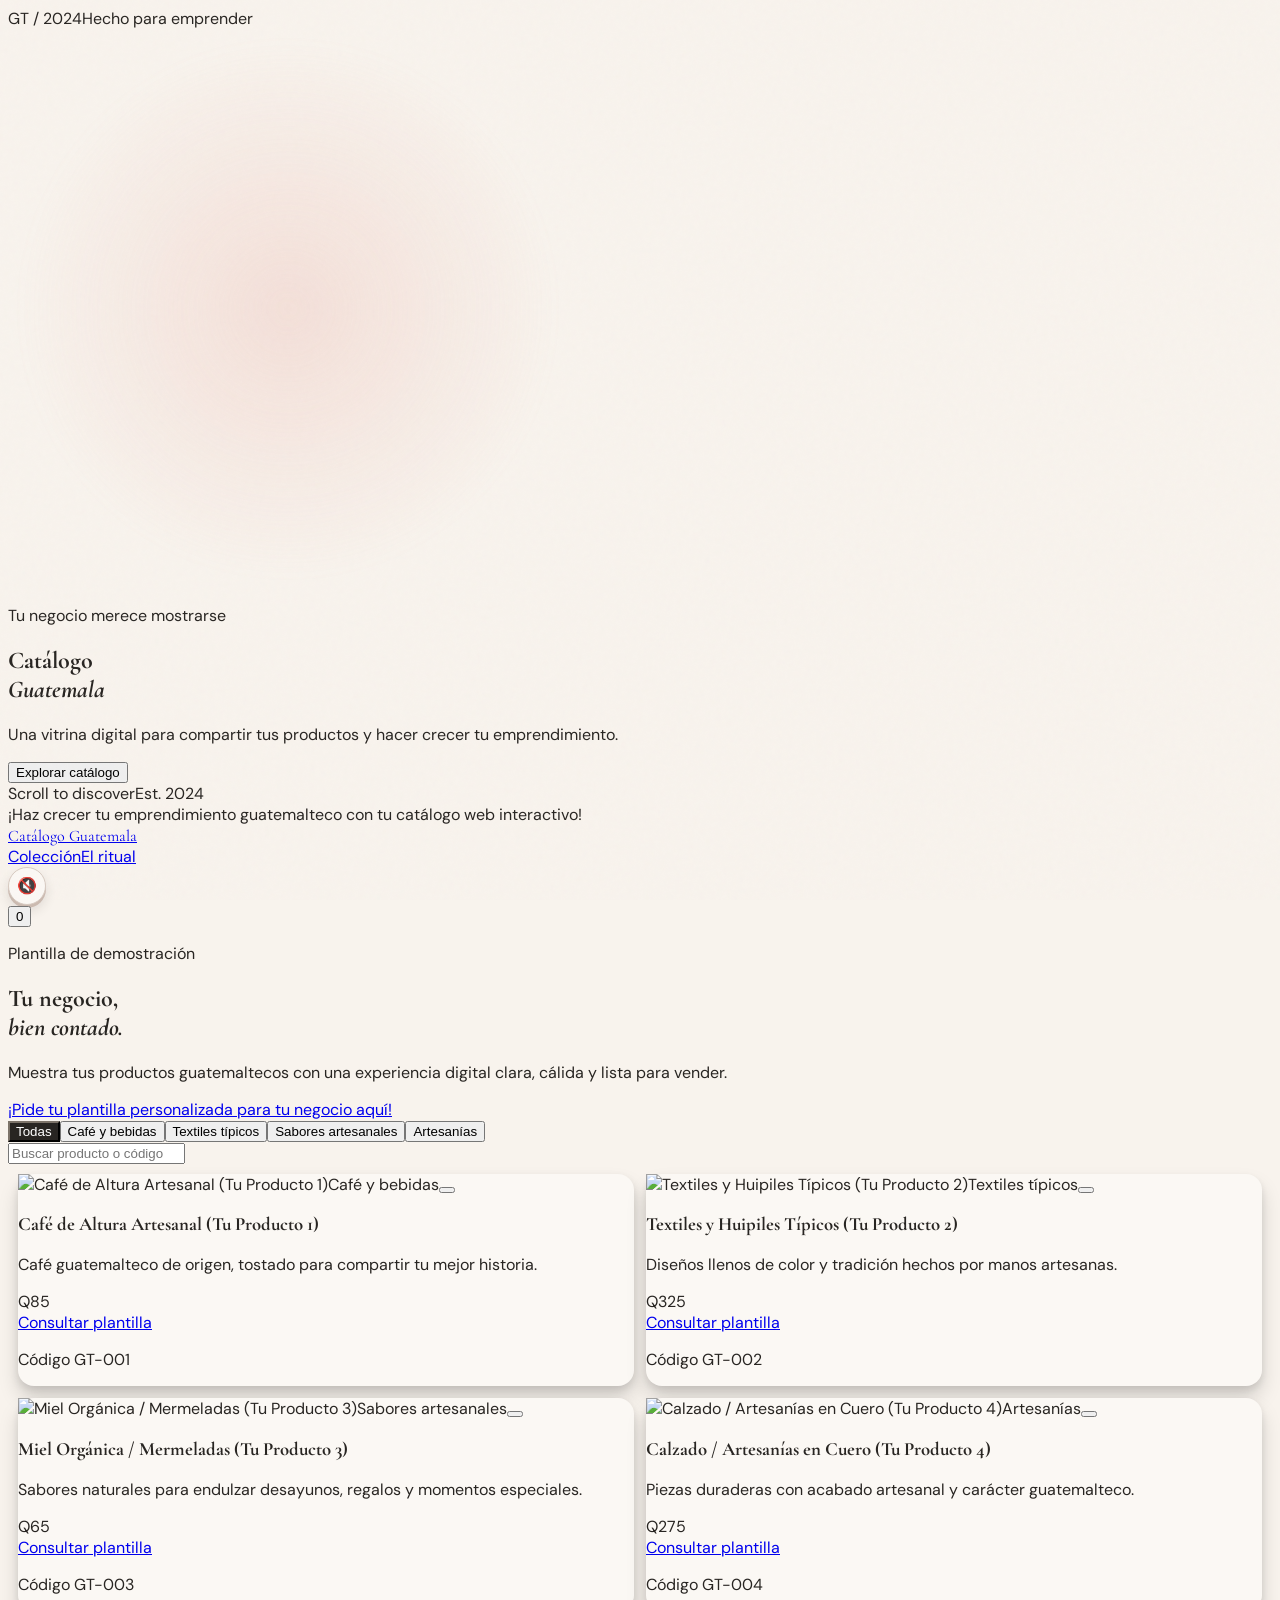
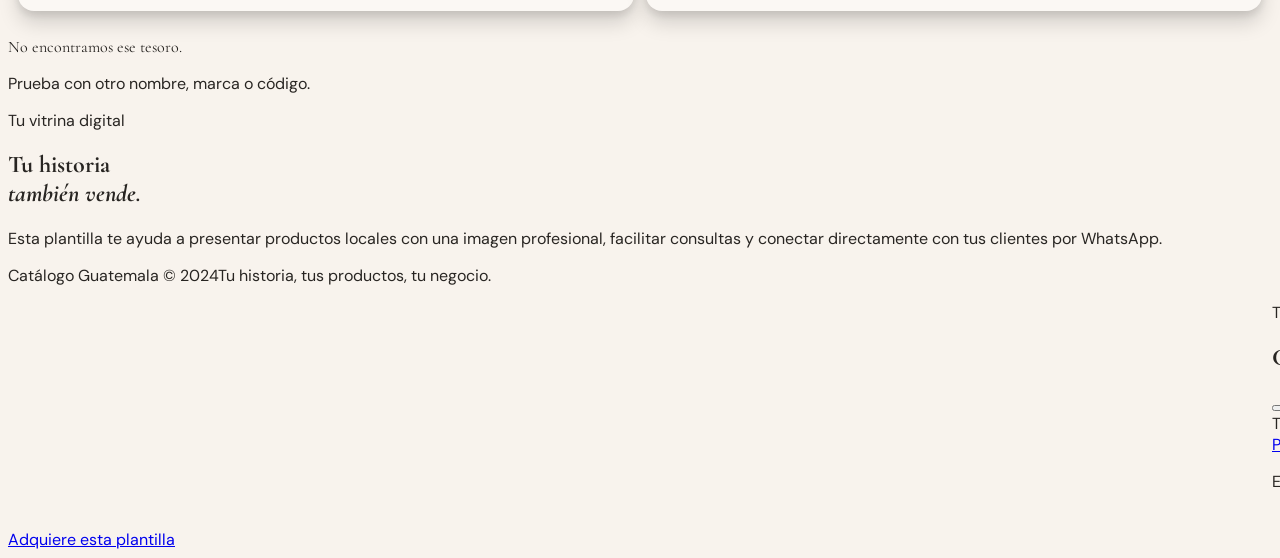
==== index.html/index.html @ 3515879c "musica" ====
<!doctype html>
<html lang="es">
<head>
  <meta charset="UTF-8">
  <meta name="viewport" content="width=device-width, initial-scale=1.0">
  <meta name="description" content="Plantilla de catálogo web interactivo para pequeños negocios guatemaltecos.">
  <title>Catálogo Guatemala | Plantilla para tu negocio</title>
  <script src="https://cdn.tailwindcss.com"></script>
  <script>
    tailwind.config = {
      theme: {
        extend: {
          colors: { ink: '#282522', blush: '#e8a69c', shell: '#f8f3ed', wine: '#723c48', gold: '#b08b55' },
          fontFamily: { display: ['Cormorant Garamond', 'serif'], sans: ['DM Sans', 'sans-serif'] }
        }
      }
    };
  </script>
  <link rel="preconnect" href="https://fonts.googleapis.com">
  <link rel="preconnect" href="https://fonts.gstatic.com" crossorigin>
  <link href="https://fonts.googleapis.com/css2?family=Cormorant+Garamond:wght@500;600;700&family=DM+Sans:wght@400;500;600;700&display=swap" rel="stylesheet">
  <link rel="stylesheet" href="style.css">
  <script src="https://unpkg.com/lucide@latest"></script>
  <style>
    :root { color-scheme: light; }
    html { scroll-behavior: smooth; }
    body { background: #f8f3ed; color: #282522; font-family: 'DM Sans', sans-serif; }
    .display { font-family: 'Cormorant Garamond', serif; }
    .grain { position: relative; }
    .grain::after { content: ''; position: fixed; inset: 0; opacity: .045; pointer-events: none; z-index: 50; background-image: url("data:image/svg+xml,%3Csvg viewBox='0 0 180 180' xmlns='http://www.w3.org/2000/svg'%3E%3Cfilter id='n'%3E%3CfeTurbulence type='fractalNoise' baseFrequency='.9' numOctaves='4' stitchTiles='stitch'/%3E%3C/filter%3E%3Crect width='100%25' height='100%25' filter='url(%23n)' opacity='.5'/%3E%3C/svg%3E"); }
    #intro { transition: opacity .8s ease, visibility .8s ease; }
    #intro.is-hidden { opacity: 0; visibility: hidden; pointer-events: none; }
    #scene { position: absolute; inset: 0; }
    .intro-glow { width: min(52vw, 560px); aspect-ratio: 1; border-radius: 50%; background: radial-gradient(circle, rgba(232,166,156,.25), rgba(232,166,156,0) 68%); filter: blur(8px); }
    #productGrid { display: grid; grid-template-columns: repeat(2, minmax(0, 1fr)); gap: 12px; padding: 10px; perspective: 1000px; }
    .product-card { width: 100%; min-width: 0; border-radius: 16px; background: #fbf8f4; box-shadow: 0 12px 20px rgba(0,0,0,0.15), 0 4px 8px rgba(0,0,0,0.1); transform-style: preserve-3d; transition: transform 0.3s ease, box-shadow 0.3s ease; }
    .product-card:hover { transform: translateY(-8px) rotateX(4deg) rotateY(-2deg) scale(1.02); box-shadow: 0 18px 30px rgba(72, 49, 38, .18), 0 6px 12px rgba(0,0,0,.12); }
    .product-image { max-height: 250px; }
    .product-image { transition: transform .5s ease; }
    .product-card:hover .product-image { transform: scale(1.045); }
    .drawer { transform: translateX(100%); transition: transform .42s cubic-bezier(.22,1,.36,1); }
    .drawer.is-open { transform: translateX(0); }
    .overlay { opacity: 0; visibility: hidden; transition: opacity .35s ease, visibility .35s ease; }
    .overlay.is-open { opacity: 1; visibility: visible; }
    .toast { transform: translate(-50%, 24px); opacity: 0; pointer-events: none; transition: opacity .25s ease, transform .25s ease; }
    .toast.show { transform: translate(-50%, 0); opacity: 1; }
    .filter-button.active { background: #282522; color: #fff; border-color: #282522; }
    .no-scroll { overflow: hidden; }
    @media (max-width: 640px) { .intro-glow { width: 110vw; } }
  </style>
</head>
<body class="grain">
  <section id="intro" class="fixed inset-0 z-[60] overflow-hidden bg-[#211b1a] text-[#f8f3ed]">
    <canvas id="scene" aria-hidden="true"></canvas>
    <div class="absolute inset-0 bg-[radial-gradient(circle_at_50%_45%,rgba(114,60,72,.24),transparent_42%)]"></div>
    <div class="relative z-10 flex min-h-screen flex-col items-center justify-between px-6 py-10 text-center">
      <div class="flex w-full items-center justify-between text-[10px] uppercase tracking-[.34em] text-[#d6b9a9]">
        <span>GT / 2024</span><span>Hecho para emprender</span>
      </div>
      <div class="flex flex-col items-center">
        <div class="intro-glow absolute top-[19%] -z-10"></div>
        <p class="mb-4 text-[10px] uppercase tracking-[.42em] text-[#d6b9a9]">Tu negocio merece mostrarse</p>
        <h1 class="display text-7xl font-semibold leading-[.78] tracking-[-.04em] sm:text-9xl">Catálogo<br><em class="font-normal text-[#e8a69c]">Guatemala</em></h1>
        <p class="mt-8 max-w-xs text-sm leading-6 text-[#cdbeb6]">Una vitrina digital para compartir tus productos y hacer crecer tu emprendimiento.</p>
        <button id="exploreButton" class="mt-9 inline-flex items-center gap-3 border border-[#f8f3ed] px-6 py-3 text-[11px] font-semibold uppercase tracking-[.2em] transition hover:bg-[#f8f3ed] hover:text-[#282522]">
          Explorar catálogo <i data-lucide="arrow-down-right" class="h-4 w-4"></i>
        </button>
      </div>
      <div class="flex w-full items-center justify-between text-[10px] uppercase tracking-[.25em] text-[#9f8b84]"><span>Scroll to discover</span><span>Est. 2024</span></div>
    </div>
  </section>

  <div class="bg-[#723c48] px-5 py-3 text-center text-sm font-semibold text-white sm:text-base">¡Haz crecer tu emprendimiento guatemalteco con tu catálogo web interactivo!</div>
  <header class="sticky top-0 z-40 border-b border-[#ded3ca] bg-[#f8f3ed]/95 backdrop-blur-md">
    <div class="mx-auto flex h-[72px] max-w-7xl items-center justify-between px-5 sm:px-8">
      <a href="#catalogo" class="display text-3xl font-semibold leading-none">Catálogo <span class="font-normal text-wine">Guatemala</span></a>
      <nav class="hidden items-center gap-8 text-[11px] uppercase tracking-[.18em] text-[#6b615b] md:flex"><a href="#catalogo" class="transition hover:text-wine">Colección</a><a href="#ritual" class="transition hover:text-wine">El ritual</a></nav>
      <div class="flex items-center gap-2">
        <button id="musicToggle" class="music-toggle" type="button" aria-label="Reproducir música de fondo" aria-pressed="false"><span class="music-toggle__icon" aria-hidden="true">🔇</span></button>
        <button id="cartButton" class="relative flex h-11 w-11 items-center justify-center rounded-full border border-[#d8cbc2] transition hover:border-wine hover:text-wine" aria-label="Abrir carrito">
          <i data-lucide="shopping-bag" class="h-[18px] w-[18px]"></i><span id="cartCount" class="absolute -right-1 -top-1 flex h-5 min-w-5 items-center justify-center rounded-full bg-wine px-1 text-[10px] font-bold text-white">0</span>
        </button>
      </div>
    </div>
  </header>

  <main>
    <section class="mx-auto grid max-w-7xl items-end gap-8 px-5 pb-14 pt-16 sm:px-8 md:grid-cols-[1fr_auto] md:pt-24">
      <div><p class="mb-5 text-[10px] font-semibold uppercase tracking-[.32em] text-wine">Plantilla de demostración</p><h2 class="display max-w-2xl text-6xl font-semibold leading-[.85] tracking-[-.04em] sm:text-8xl">Tu negocio,<br><em class="font-normal text-[#b08b55]">bien contado.</em></h2></div>
      <div class="max-w-xs md:pb-1"><p class="text-sm leading-6 text-[#756962]">Muestra tus productos guatemaltecos con una experiencia digital clara, cálida y lista para vender.</p><a href="https://wa.me/?text=¡Hola!%20Quiero%20pedir%20la%20plantilla%20personalizada%20para%20mi%20negocio%20en%20Guatemala." target="_blank" rel="noopener" class="mt-5 inline-flex items-center gap-2 rounded-full bg-[#3a8c67] px-5 py-3 text-center text-[11px] font-bold uppercase tracking-[.1em] text-white transition hover:bg-[#2f7455]">¡Pide tu plantilla personalizada para tu negocio aquí! <i data-lucide="arrow-up-right" class="h-4 w-4 shrink-0"></i></a></div>
    </section>

    <section id="catalogo" class="mx-auto max-w-7xl px-5 pb-24 sm:px-8">
      <div class="mb-8 flex flex-col gap-5 border-y border-[#ded3ca] py-5 lg:flex-row lg:items-center lg:justify-between">
        <div class="flex gap-2 overflow-x-auto pb-1" id="brandFilters"><button class="filter-button active whitespace-nowrap rounded-full border border-[#d8cbc2] px-4 py-2 text-[11px] font-semibold uppercase tracking-[.12em] transition" data-brand="Todas">Todas</button><button class="filter-button whitespace-nowrap rounded-full border border-[#d8cbc2] px-4 py-2 text-[11px] font-semibold uppercase tracking-[.12em] transition hover:border-wine" data-brand="Café y bebidas">Café y bebidas</button><button class="filter-button whitespace-nowrap rounded-full border border-[#d8cbc2] px-4 py-2 text-[11px] font-semibold uppercase tracking-[.12em] transition hover:border-wine" data-brand="Textiles típicos">Textiles típicos</button><button class="filter-button whitespace-nowrap rounded-full border border-[#d8cbc2] px-4 py-2 text-[11px] font-semibold uppercase tracking-[.12em] transition hover:border-wine" data-brand="Sabores artesanales">Sabores artesanales</button><button class="filter-button whitespace-nowrap rounded-full border border-[#d8cbc2] px-4 py-2 text-[11px] font-semibold uppercase tracking-[.12em] transition hover:border-wine" data-brand="Artesanías">Artesanías</button></div>
        <label class="relative block min-w-0 lg:w-64"><i data-lucide="search" class="absolute left-0 top-1/2 h-4 w-4 -translate-y-1/2 text-[#8e8179]"></i><input id="searchInput" type="search" placeholder="Buscar producto o código" class="w-full border-b border-[#bfb1a7] bg-transparent py-2 pl-7 pr-1 text-sm outline-none placeholder:text-[#9d9189] focus:border-wine"></label>
      </div>
      <div id="productGrid"></div>
      <div id="emptyState" class="hidden py-20 text-center"><i data-lucide="search-x" class="mx-auto mb-4 h-8 w-8 text-[#aa9c93]"></i><p class="display text-3xl">No encontramos ese tesoro.</p><p class="mt-2 text-sm text-[#756962]">Prueba con otro nombre, marca o código.</p></div>
    </section>

    <section id="ritual" class="border-y border-[#ded3ca] bg-[#eee2d8]">
      <div class="mx-auto grid max-w-7xl gap-10 px-5 py-16 sm:px-8 md:grid-cols-[.8fr_1.2fr] md:items-center md:py-24"><div><p class="mb-4 text-[10px] font-semibold uppercase tracking-[.32em] text-wine">Tu vitrina digital</p><h2 class="display text-5xl font-semibold leading-[.88] sm:text-7xl">Tu historia<br><em class="font-normal">también vende.</em></h2></div><p class="max-w-lg text-sm leading-7 text-[#655952]">Esta plantilla te ayuda a presentar productos locales con una imagen profesional, facilitar consultas y conectar directamente con tus clientes por WhatsApp.</p></div>
    </section>
  </main>

  <footer class="mx-auto flex max-w-7xl flex-col gap-4 px-5 py-8 text-[10px] uppercase tracking-[.2em] text-[#8e8179] sm:flex-row sm:items-center sm:justify-between sm:px-8"><span>Catálogo Guatemala © 2024</span><span>Tu historia, tus productos, tu negocio.</span></footer>

  <div id="overlay" class="overlay fixed inset-0 z-40 bg-[#282522]/35"></div>
  <aside id="cartDrawer" class="drawer fixed right-0 top-0 z-50 flex h-full w-full max-w-md flex-col bg-[#fbf8f4] shadow-2xl" aria-label="Carrito de compras">
    <div class="flex items-center justify-between border-b border-[#ded3ca] px-6 py-5"><div><p class="text-[10px] uppercase tracking-[.22em] text-wine">Tu selección</p><h2 class="display text-4xl font-semibold">Carrito</h2></div><button id="closeCart" class="flex h-10 w-10 items-center justify-center rounded-full border border-[#d8cbc2] transition hover:border-wine hover:text-wine" aria-label="Cerrar carrito"><i data-lucide="x" class="h-5 w-5"></i></button></div>
    <div id="cartItems" class="flex-1 overflow-y-auto px-6 py-4"></div>
    <div class="border-t border-[#ded3ca] px-6 py-5"><div class="mb-4 flex items-center justify-between text-sm"><span class="text-[#756962]">Total estimado</span><strong id="cartTotal" class="text-lg">$0.00</strong></div><a id="whatsappButton" href="#" target="_blank" rel="noopener" class="flex w-full items-center justify-center gap-2 bg-[#3a8c67] px-5 py-3.5 text-[11px] font-bold uppercase tracking-[.16em] text-white transition hover:bg-[#2f7455]"><i data-lucide="message-circle" class="h-4 w-4"></i> Pedir por WhatsApp</a><p class="mt-3 text-center text-[10px] leading-4 text-[#9a8e86]">El pedido se confirmará directamente contigo por WhatsApp.</p></div>
  </aside>
  <div id="toast" class="toast fixed bottom-7 left-1/2 z-[70] flex items-center gap-2 bg-[#282522] px-5 py-3 text-xs text-white shadow-xl"><i data-lucide="check" class="h-4 w-4 text-[#e8a69c]"></i><span>Producto añadido a tu selección</span></div>
  <audio id="backgroundMusic" src="musica.mp3" loop autoplay preload="auto">
    Tu navegador no admite audio HTML5.
  </audio>
  <a href="https://wa.me/?text=¡Hola!%20Vi%20la%20plantilla%20del%20catálogo%20y%20me%20interesa%20adaptar%20una%20similar%20para%20mi%20negocio%20en%20Guatemala." target="_blank" rel="noopener" class="fixed bottom-5 right-5 z-30 inline-flex items-center gap-2 rounded-full bg-[#3a8c67] px-4 py-3 text-xs font-bold text-white shadow-xl transition hover:bg-[#2f7455]" aria-label="Adquiere esta plantilla por WhatsApp"><i data-lucide="message-circle" class="h-4 w-4"></i> Adquiere esta plantilla</a>

  <script src="https://cdnjs.cloudflare.com/ajax/libs/three.js/r128/three.min.js"></script>
  <script>
    const products = [
      { id: 'GT-001', name: 'Café de Altura Artesanal (Tu Producto 1)', brand: 'Café y bebidas', price: 85, description: 'Café guatemalteco de origen, tostado para compartir tu mejor historia.', image: 'https://images.unsplash.com/photo-1495474472287-4d71bcdd2085?auto=format&fit=crop&w=700&q=85' },
      { id: 'GT-002', name: 'Textiles y Huipiles Típicos (Tu Producto 2)', brand: 'Textiles típicos', price: 325, description: 'Diseños llenos de color y tradición hechos por manos artesanas.', image: 'https://images.unsplash.com/photo-1590736969955-71cc94901144?auto=format&fit=crop&w=700&q=85' },
      { id: 'GT-003', name: 'Miel Orgánica / Mermeladas (Tu Producto 3)', brand: 'Sabores artesanales', price: 65, description: 'Sabores naturales para endulzar desayunos, regalos y momentos especiales.', image: 'https://images.unsplash.com/photo-1587049352846-4a222e784d38?auto=format&fit=crop&w=700&q=85' },
      { id: 'GT-004', name: 'Calzado / Artesanías en Cuero (Tu Producto 4)', brand: 'Artesanías', price: 275, description: 'Piezas duraderas con acabado artesanal y carácter guatemalteco.', image: 'https://images.unsplash.com/photo-1542291026-7eec264c27ff?auto=format&fit=crop&w=700&q=85' }
    ];
    const whatsappMessage = '¡Hola! Vi la plantilla del catálogo y me interesa adaptar una similar para mi negocio en Guatemala.';
    const whatsappUrl = `https://wa.me/?text=${encodeURIComponent(whatsappMessage)}`;
    let selectedBrand = 'Todas';
    let cart = JSON.parse(localStorage.getItem('atelier-belle-cart') || '{}');
    const money = value => `$${value.toFixed(2)}`;
    const productById = id => products.find(product => product.id === id);

    function renderProducts() {
      const term = document.querySelector('#searchInput').value.trim().toLowerCase();
      const visible = products.filter(product => (selectedBrand === 'Todas' || product.brand === selectedBrand) && (!term || `${product.name} ${product.brand} ${product.id}`.toLowerCase().includes(term)));
      document.querySelector('#productGrid').innerHTML = visible.map(product => `<article class="product-card group overflow-hidden p-3"><div class="relative mb-4 aspect-[.86] overflow-hidden rounded-xl bg-[#e9ded4]"><img class="product-image h-full w-full object-cover" src="${product.image}" alt="${product.name}" loading="lazy"><span class="absolute left-3 top-3 bg-[#fbf8f4]/90 px-2.5 py-1 text-[9px] font-bold uppercase tracking-[.14em] text-wine">${product.brand}</span><button class="add-button absolute bottom-3 right-3 flex h-10 w-10 items-center justify-center rounded-full bg-[#fbf8f4] text-ink shadow-md transition hover:bg-wine hover:text-white" data-id="${product.id}" aria-label="Añadir ${product.name} al carrito"><i data-lucide="plus" class="h-5 w-5"></i></button></div><div class="flex items-start justify-between gap-3"><div><h3 class="display text-xl font-semibold leading-none sm:text-2xl">${product.name}</h3><p class="mt-2 text-xs leading-5 text-[#81756d]">${product.description}</p></div><span class="shrink-0 text-sm font-semibold">Q${product.price}</span></div><a class="product-whatsapp mt-4 inline-flex w-full items-center justify-center gap-2 rounded-full bg-[#3a8c67] px-3 py-2 text-center text-[10px] font-bold uppercase tracking-[.08em] text-white transition hover:bg-[#2f7455]" href="${whatsappUrl}" target="_blank" rel="noopener">Consultar plantilla <i data-lucide="message-circle" class="h-4 w-4"></i></a><p class="mt-3 text-[9px] font-semibold uppercase tracking-[.18em] text-[#aa9c93]">Código ${product.id}</p></article>`).join('');
      document.querySelector('#emptyState').classList.toggle('hidden', visible.length > 0);
      lucide.createIcons();
      document.querySelectorAll('.add-button').forEach(button => button.addEventListener('click', () => addToCart(button.dataset.id)));
    }
    function saveCart() { localStorage.setItem('atelier-belle-cart', JSON.stringify(cart)); }
    function addToCart(id) { cart[id] = (cart[id] || 0) + 1; saveCart(); renderCart(); showToast(); }
    function changeQuantity(id, amount) { cart[id] = (cart[id] || 0) + amount; if (cart[id] <= 0) delete cart[id]; saveCart(); renderCart(); }
    function renderCart() {
      const entries = Object.entries(cart).map(([id, quantity]) => ({ product: productById(id), quantity })).filter(item => item.product);
      const itemCount = entries.reduce((sum, item) => sum + item.quantity, 0);
      const total = entries.reduce((sum, item) => sum + item.product.price * item.quantity, 0);
      document.querySelector('#cartCount').textContent = itemCount;
      document.querySelector('#cartTotal').textContent = money(total);
      document.querySelector('#cartItems').innerHTML = entries.length ? entries.map(({ product, quantity }) => `<div class="flex gap-4 border-b border-[#e6ddd6] py-5"><img src="${product.image}" alt="" class="h-20 w-16 object-cover"><div class="min-w-0 flex-1"><div class="flex justify-between gap-3"><div><p class="text-[9px] font-bold uppercase tracking-[.14em] text-wine">${product.brand}</p><h3 class="display mt-1 truncate text-xl font-semibold">${product.name}</h3><p class="mt-1 text-[10px] uppercase tracking-[.12em] text-[#a0948b]">${product.id}</p></div><strong class="text-sm">${money(product.price * quantity)}</strong></div><div class="mt-3 flex items-center justify-between"><div class="flex items-center border border-[#d8cbc2]"><button class="quantity-button flex h-7 w-7 items-center justify-center" data-id="${product.id}" data-change="-1" aria-label="Reducir cantidad"><i data-lucide="minus" class="h-3 w-3"></i></button><span class="w-7 text-center text-xs">${quantity}</span><button class="quantity-button flex h-7 w-7 items-center justify-center" data-id="${product.id}" data-change="1" aria-label="Aumentar cantidad"><i data-lucide="plus" class="h-3 w-3"></i></button></div><button class="remove-button text-[10px] uppercase tracking-[.12em] text-[#9a8e86] underline underline-offset-4" data-id="${product.id}">Eliminar</button></div></div></div>`).join('') : '<div class="flex h-full flex-col items-center justify-center text-center"><i data-lucide="shopping-bag" class="mb-4 h-8 w-8 text-[#b9aaa1]"></i><p class="display text-3xl">Tu selección está vacía</p><p class="mt-2 max-w-xs text-sm leading-6 text-[#8e8179]">Añade un producto para consultar la plantilla.</p></div>';
      const message = entries.length ? `${whatsappMessage}%0A%0A${entries.map(({ product, quantity }) => `• ${product.id} | ${product.name} x${quantity}`).join('%0A')}` : encodeURIComponent(whatsappMessage);
      document.querySelector('#whatsappButton').href = `https://wa.me/?text=${message}`;
      lucide.createIcons();
      document.querySelectorAll('.quantity-button').forEach(button => button.addEventListener('click', () => changeQuantity(button.dataset.id, Number(button.dataset.change))));
      document.querySelectorAll('.remove-button').forEach(button => button.addEventListener('click', () => changeQuantity(button.dataset.id, -cart[button.dataset.id])));
    }
    function toggleCart(open) { document.querySelector('#cartDrawer').classList.toggle('is-open', open); document.querySelector('#overlay').classList.toggle('is-open', open); document.body.classList.toggle('no-scroll', open); }
    let toastTimer;
    function showToast() { const toast = document.querySelector('#toast'); toast.classList.add('show'); clearTimeout(toastTimer); toastTimer = setTimeout(() => toast.classList.remove('show'), 2200); }
    document.querySelector('#searchInput').addEventListener('input', renderProducts);
    document.querySelectorAll('.filter-button').forEach(button => button.addEventListener('click', () => { selectedBrand = button.dataset.brand; document.querySelectorAll('.filter-button').forEach(item => item.classList.toggle('active', item === button)); renderProducts(); }));
    document.querySelector('#cartButton').addEventListener('click', () => toggleCart(true));
    document.querySelector('#closeCart').addEventListener('click', () => toggleCart(false));
    document.querySelector('#overlay').addEventListener('click', () => toggleCart(false));

    function setupScene() {
      if (!window.THREE) return;
      const canvas = document.querySelector('#scene'); const scene = new THREE.Scene(); const camera = new THREE.PerspectiveCamera(45, innerWidth / innerHeight, .1, 100); camera.position.z = 5;
      const renderer = new THREE.WebGLRenderer({ canvas, alpha: true, antialias: true }); renderer.setPixelRatio(Math.min(devicePixelRatio, 2)); renderer.setSize(innerWidth, innerHeight); renderer.setClearColor(0x000000, 0);
      const group = new THREE.Group(); scene.add(group);
      const sphere = new THREE.Mesh(new THREE.IcosahedronGeometry(1.35, 4), new THREE.MeshPhysicalMaterial({ color: 0xb26e6d, roughness: .18, metalness: .35, clearcoat: 1, clearcoatRoughness: .15, transparent: true, opacity: .88 })); group.add(sphere);
      const ring = new THREE.Mesh(new THREE.TorusGeometry(1.7, .012, 12, 120), new THREE.MeshBasicMaterial({ color: 0xe8c1a7, transparent: true, opacity: .5 })); ring.rotation.x = 1.1; group.add(ring);
      const particles = new THREE.BufferGeometry(); const positions = []; for (let i = 0; i < 380; i++) { const radius = 2.2 + Math.random() * 2.4; const theta = Math.random() * Math.PI * 2; const phi = Math.acos(2 * Math.random() - 1); positions.push(radius * Math.sin(phi) * Math.cos(theta), radius * Math.sin(phi) * Math.sin(theta), radius * Math.cos(phi)); } particles.setAttribute('position', new THREE.Float32BufferAttribute(positions, 3)); group.add(new THREE.Points(particles, new THREE.PointsMaterial({ color: 0xe7b9a4, size: .018, transparent: true, opacity: .8 })));
      const pointer = { x: 0, y: 0 }; addEventListener('pointermove', event => { pointer.x = (event.clientX / innerWidth - .5) * 2; pointer.y = (event.clientY / innerHeight - .5) * 2; });
      function animate() { requestAnimationFrame(animate); group.rotation.y += .0025; group.rotation.x += .0008; group.rotation.y += (pointer.x * .06 - group.rotation.y) * .003; group.position.x += (pointer.x * .15 - group.position.x) * .02; group.position.y += (-pointer.y * .15 - group.position.y) * .02; renderer.render(scene, camera); } animate();
      addEventListener('resize', () => { camera.aspect = innerWidth / innerHeight; camera.updateProjectionMatrix(); renderer.setSize(innerWidth, innerHeight); });
    }
    function closeIntro() { document.querySelector('#intro').classList.add('is-hidden'); document.body.classList.remove('no-scroll'); setTimeout(() => document.querySelector('#intro').remove(), 900); }
    document.querySelector('#exploreButton').addEventListener('click', closeIntro);
    setTimeout(closeIntro, 6500);
    document.body.classList.add('no-scroll'); setupScene(); renderProducts(); renderCart(); lucide.createIcons();
  </script>
  <script src="script.js"></script>
</body>
</html>
---- index.html/style.css ----
.music-toggle {
  display: grid;
  width: 38px;
  height: 38px;
  flex: 0 0 38px;
  place-items: center;
  padding: 0;
  border: 1px solid #d8cbc2;
  border-radius: 999px;
  background: #fbf8f4;
  color: #282522;
  box-shadow: 0 3px 0 #cbbab0, 0 6px 12px rgba(40, 37, 34, .12);
  font-size: 1rem;
  line-height: 1;
  transition: transform .2s ease, color .2s ease, border-color .2s ease, box-shadow .2s ease;
}

.music-toggle:hover,
.music-toggle:focus-visible {
  border-color: #723c48;
  color: #723c48;
  box-shadow: 0 4px 0 #a8787b, 0 9px 16px rgba(40, 37, 34, .16);
  transform: translateY(-2px) rotateX(8deg);
}

.music-toggle:focus-visible {
  outline: 2px solid #e8a69c;
  outline-offset: 3px;
}

.music-toggle__icon {
  display: block;
}

.music-toggle.is-playing .music-toggle__icon {
  animation: music-pulse 1.4s ease-in-out infinite;
}

@keyframes music-pulse {
  0%, 100% { transform: scale(1); }
  50% { transform: scale(1.12); }
}
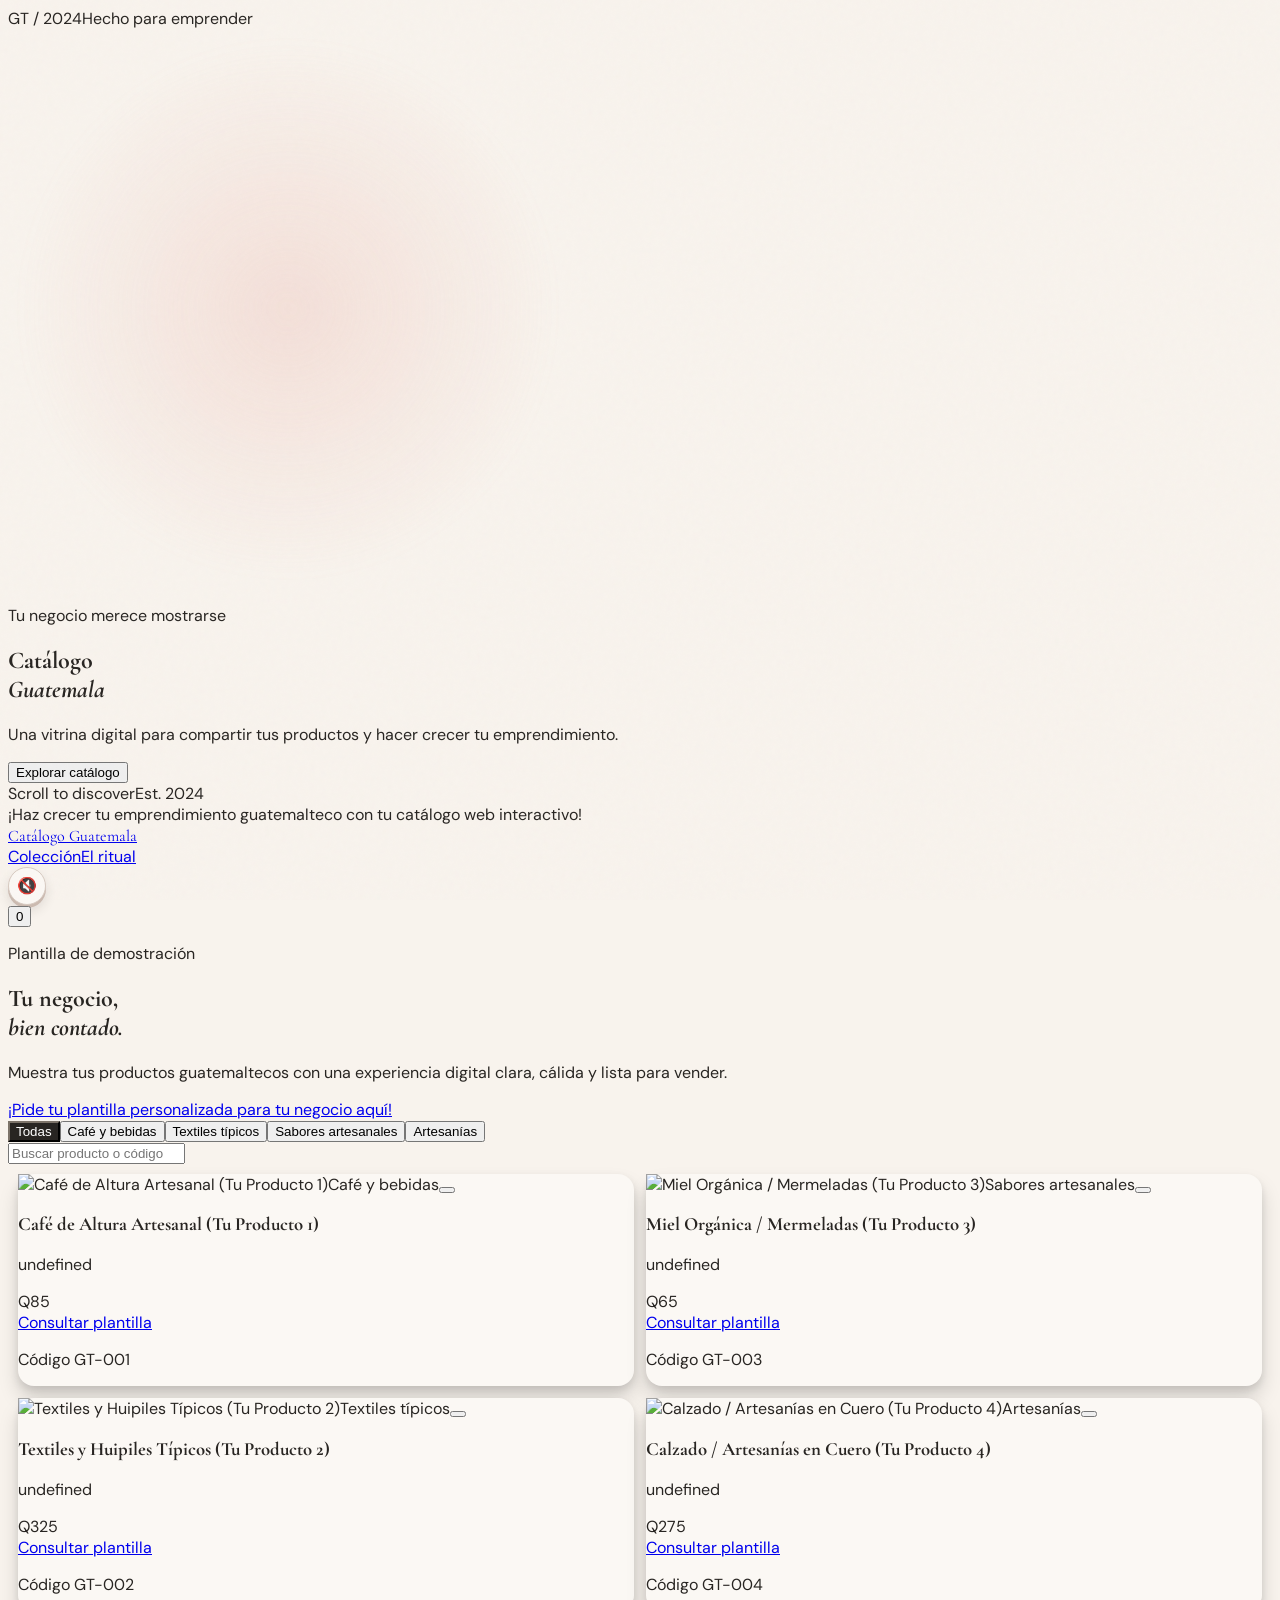
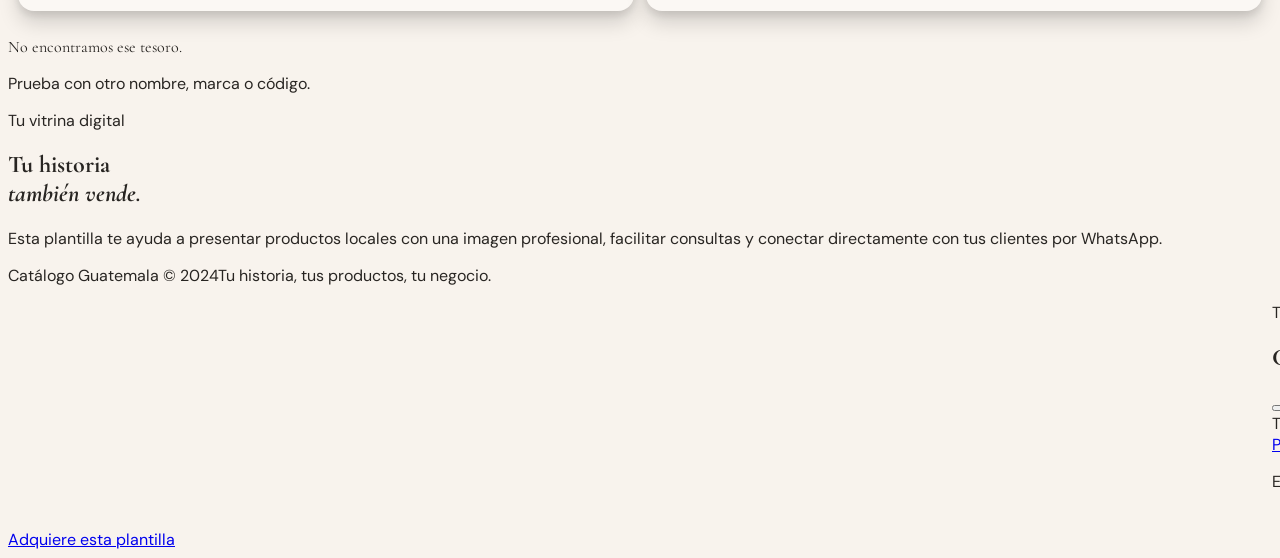
==== commit 02e78ba1: "Refactorizar catálogo y pantalla de bienvenida Modulariza los productos por categoría y mantiene el " ====
--- a/index.html/index.html
+++ b/index.html/index.html
@@ -62,7 +62,7 @@
         <p class="mb-4 text-[10px] uppercase tracking-[.42em] text-[#d6b9a9]">Tu negocio merece mostrarse</p>
         <h1 class="display text-7xl font-semibold leading-[.78] tracking-[-.04em] sm:text-9xl">Catálogo<br><em class="font-normal text-[#e8a69c]">Guatemala</em></h1>
         <p class="mt-8 max-w-xs text-sm leading-6 text-[#cdbeb6]">Una vitrina digital para compartir tus productos y hacer crecer tu emprendimiento.</p>
-        <button id="exploreButton" class="mt-9 inline-flex items-center gap-3 border border-[#f8f3ed] px-6 py-3 text-[11px] font-semibold uppercase tracking-[.2em] transition hover:bg-[#f8f3ed] hover:text-[#282522]">
+        <button id="exploreButton" type="button" class="touch-manipulation mt-9 inline-flex items-center gap-3 border border-[#f8f3ed] px-6 py-3 text-[11px] font-semibold uppercase tracking-[.2em] transition hover:bg-[#f8f3ed] hover:text-[#282522]">
           Explorar catálogo <i data-lucide="arrow-down-right" class="h-4 w-4"></i>
         </button>
       </div>
@@ -113,76 +113,12 @@
     <div class="border-t border-[#ded3ca] px-6 py-5"><div class="mb-4 flex items-center justify-between text-sm"><span class="text-[#756962]">Total estimado</span><strong id="cartTotal" class="text-lg">$0.00</strong></div><a id="whatsappButton" href="#" target="_blank" rel="noopener" class="flex w-full items-center justify-center gap-2 bg-[#3a8c67] px-5 py-3.5 text-[11px] font-bold uppercase tracking-[.16em] text-white transition hover:bg-[#2f7455]"><i data-lucide="message-circle" class="h-4 w-4"></i> Pedir por WhatsApp</a><p class="mt-3 text-center text-[10px] leading-4 text-[#9a8e86]">El pedido se confirmará directamente contigo por WhatsApp.</p></div>
   </aside>
   <div id="toast" class="toast fixed bottom-7 left-1/2 z-[70] flex items-center gap-2 bg-[#282522] px-5 py-3 text-xs text-white shadow-xl"><i data-lucide="check" class="h-4 w-4 text-[#e8a69c]"></i><span>Producto añadido a tu selección</span></div>
-  <audio id="backgroundMusic" src="musica.mp3" loop autoplay preload="auto">
+  <audio id="backgroundMusic" src="musica.mp3" loop preload="auto" playsinline>
     Tu navegador no admite audio HTML5.
   </audio>
   <a href="https://wa.me/?text=¡Hola!%20Vi%20la%20plantilla%20del%20catálogo%20y%20me%20interesa%20adaptar%20una%20similar%20para%20mi%20negocio%20en%20Guatemala." target="_blank" rel="noopener" class="fixed bottom-5 right-5 z-30 inline-flex items-center gap-2 rounded-full bg-[#3a8c67] px-4 py-3 text-xs font-bold text-white shadow-xl transition hover:bg-[#2f7455]" aria-label="Adquiere esta plantilla por WhatsApp"><i data-lucide="message-circle" class="h-4 w-4"></i> Adquiere esta plantilla</a>
 
   <script src="https://cdnjs.cloudflare.com/ajax/libs/three.js/r128/three.min.js"></script>
-  <script>
-    const products = [
-      { id: 'GT-001', name: 'Café de Altura Artesanal (Tu Producto 1)', brand: 'Café y bebidas', price: 85, description: 'Café guatemalteco de origen, tostado para compartir tu mejor historia.', image: 'https://images.unsplash.com/photo-1495474472287-4d71bcdd2085?auto=format&fit=crop&w=700&q=85' },
-      { id: 'GT-002', name: 'Textiles y Huipiles Típicos (Tu Producto 2)', brand: 'Textiles típicos', price: 325, description: 'Diseños llenos de color y tradición hechos por manos artesanas.', image: 'https://images.unsplash.com/photo-1590736969955-71cc94901144?auto=format&fit=crop&w=700&q=85' },
-      { id: 'GT-003', name: 'Miel Orgánica / Mermeladas (Tu Producto 3)', brand: 'Sabores artesanales', price: 65, description: 'Sabores naturales para endulzar desayunos, regalos y momentos especiales.', image: 'https://images.unsplash.com/photo-1587049352846-4a222e784d38?auto=format&fit=crop&w=700&q=85' },
-      { id: 'GT-004', name: 'Calzado / Artesanías en Cuero (Tu Producto 4)', brand: 'Artesanías', price: 275, description: 'Piezas duraderas con acabado artesanal y carácter guatemalteco.', image: 'https://images.unsplash.com/photo-1542291026-7eec264c27ff?auto=format&fit=crop&w=700&q=85' }
-    ];
-    const whatsappMessage = '¡Hola! Vi la plantilla del catálogo y me interesa adaptar una similar para mi negocio en Guatemala.';
-    const whatsappUrl = `https://wa.me/?text=${encodeURIComponent(whatsappMessage)}`;
-    let selectedBrand = 'Todas';
-    let cart = JSON.parse(localStorage.getItem('atelier-belle-cart') || '{}');
-    const money = value => `$${value.toFixed(2)}`;
-    const productById = id => products.find(product => product.id === id);
-
-    function renderProducts() {
-      const term = document.querySelector('#searchInput').value.trim().toLowerCase();
-      const visible = products.filter(product => (selectedBrand === 'Todas' || product.brand === selectedBrand) && (!term || `${product.name} ${product.brand} ${product.id}`.toLowerCase().includes(term)));
-      document.querySelector('#productGrid').innerHTML = visible.map(product => `<article class="product-card group overflow-hidden p-3"><div class="relative mb-4 aspect-[.86] overflow-hidden rounded-xl bg-[#e9ded4]"><img class="product-image h-full w-full object-cover" src="${product.image}" alt="${product.name}" loading="lazy"><span class="absolute left-3 top-3 bg-[#fbf8f4]/90 px-2.5 py-1 text-[9px] font-bold uppercase tracking-[.14em] text-wine">${product.brand}</span><button class="add-button absolute bottom-3 right-3 flex h-10 w-10 items-center justify-center rounded-full bg-[#fbf8f4] text-ink shadow-md transition hover:bg-wine hover:text-white" data-id="${product.id}" aria-label="Añadir ${product.name} al carrito"><i data-lucide="plus" class="h-5 w-5"></i></button></div><div class="flex items-start justify-between gap-3"><div><h3 class="display text-xl font-semibold leading-none sm:text-2xl">${product.name}</h3><p class="mt-2 text-xs leading-5 text-[#81756d]">${product.description}</p></div><span class="shrink-0 text-sm font-semibold">Q${product.price}</span></div><a class="product-whatsapp mt-4 inline-flex w-full items-center justify-center gap-2 rounded-full bg-[#3a8c67] px-3 py-2 text-center text-[10px] font-bold uppercase tracking-[.08em] text-white transition hover:bg-[#2f7455]" href="${whatsappUrl}" target="_blank" rel="noopener">Consultar plantilla <i data-lucide="message-circle" class="h-4 w-4"></i></a><p class="mt-3 text-[9px] font-semibold uppercase tracking-[.18em] text-[#aa9c93]">Código ${product.id}</p></article>`).join('');
-      document.querySelector('#emptyState').classList.toggle('hidden', visible.length > 0);
-      lucide.createIcons();
-      document.querySelectorAll('.add-button').forEach(button => button.addEventListener('click', () => addToCart(button.dataset.id)));
-    }
-    function saveCart() { localStorage.setItem('atelier-belle-cart', JSON.stringify(cart)); }
-    function addToCart(id) { cart[id] = (cart[id] || 0) + 1; saveCart(); renderCart(); showToast(); }
-    function changeQuantity(id, amount) { cart[id] = (cart[id] || 0) + amount; if (cart[id] <= 0) delete cart[id]; saveCart(); renderCart(); }
-    function renderCart() {
-      const entries = Object.entries(cart).map(([id, quantity]) => ({ product: productById(id), quantity })).filter(item => item.product);
-      const itemCount = entries.reduce((sum, item) => sum + item.quantity, 0);
-      const total = entries.reduce((sum, item) => sum + item.product.price * item.quantity, 0);
-      document.querySelector('#cartCount').textContent = itemCount;
-      document.querySelector('#cartTotal').textContent = money(total);
-      document.querySelector('#cartItems').innerHTML = entries.length ? entries.map(({ product, quantity }) => `<div class="flex gap-4 border-b border-[#e6ddd6] py-5"><img src="${product.image}" alt="" class="h-20 w-16 object-cover"><div class="min-w-0 flex-1"><div class="flex justify-between gap-3"><div><p class="text-[9px] font-bold uppercase tracking-[.14em] text-wine">${product.brand}</p><h3 class="display mt-1 truncate text-xl font-semibold">${product.name}</h3><p class="mt-1 text-[10px] uppercase tracking-[.12em] text-[#a0948b]">${product.id}</p></div><strong class="text-sm">${money(product.price * quantity)}</strong></div><div class="mt-3 flex items-center justify-between"><div class="flex items-center border border-[#d8cbc2]"><button class="quantity-button flex h-7 w-7 items-center justify-center" data-id="${product.id}" data-change="-1" aria-label="Reducir cantidad"><i data-lucide="minus" class="h-3 w-3"></i></button><span class="w-7 text-center text-xs">${quantity}</span><button class="quantity-button flex h-7 w-7 items-center justify-center" data-id="${product.id}" data-change="1" aria-label="Aumentar cantidad"><i data-lucide="plus" class="h-3 w-3"></i></button></div><button class="remove-button text-[10px] uppercase tracking-[.12em] text-[#9a8e86] underline underline-offset-4" data-id="${product.id}">Eliminar</button></div></div></div>`).join('') : '<div class="flex h-full flex-col items-center justify-center text-center"><i data-lucide="shopping-bag" class="mb-4 h-8 w-8 text-[#b9aaa1]"></i><p class="display text-3xl">Tu selección está vacía</p><p class="mt-2 max-w-xs text-sm leading-6 text-[#8e8179]">Añade un producto para consultar la plantilla.</p></div>';
-      const message = entries.length ? `${whatsappMessage}%0A%0A${entries.map(({ product, quantity }) => `• ${product.id} | ${product.name} x${quantity}`).join('%0A')}` : encodeURIComponent(whatsappMessage);
-      document.querySelector('#whatsappButton').href = `https://wa.me/?text=${message}`;
-      lucide.createIcons();
-      document.querySelectorAll('.quantity-button').forEach(button => button.addEventListener('click', () => changeQuantity(button.dataset.id, Number(button.dataset.change))));
-      document.querySelectorAll('.remove-button').forEach(button => button.addEventListener('click', () => changeQuantity(button.dataset.id, -cart[button.dataset.id])));
-    }
-    function toggleCart(open) { document.querySelector('#cartDrawer').classList.toggle('is-open', open); document.querySelector('#overlay').classList.toggle('is-open', open); document.body.classList.toggle('no-scroll', open); }
-    let toastTimer;
-    function showToast() { const toast = document.querySelector('#toast'); toast.classList.add('show'); clearTimeout(toastTimer); toastTimer = setTimeout(() => toast.classList.remove('show'), 2200); }
-    document.querySelector('#searchInput').addEventListener('input', renderProducts);
-    document.querySelectorAll('.filter-button').forEach(button => button.addEventListener('click', () => { selectedBrand = button.dataset.brand; document.querySelectorAll('.filter-button').forEach(item => item.classList.toggle('active', item === button)); renderProducts(); }));
-    document.querySelector('#cartButton').addEventListener('click', () => toggleCart(true));
-    document.querySelector('#closeCart').addEventListener('click', () => toggleCart(false));
-    document.querySelector('#overlay').addEventListener('click', () => toggleCart(false));
-
-    function setupScene() {
-      if (!window.THREE) return;
-      const canvas = document.querySelector('#scene'); const scene = new THREE.Scene(); const camera = new THREE.PerspectiveCamera(45, innerWidth / innerHeight, .1, 100); camera.position.z = 5;
-      const renderer = new THREE.WebGLRenderer({ canvas, alpha: true, antialias: true }); renderer.setPixelRatio(Math.min(devicePixelRatio, 2)); renderer.setSize(innerWidth, innerHeight); renderer.setClearColor(0x000000, 0);
-      const group = new THREE.Group(); scene.add(group);
-      const sphere = new THREE.Mesh(new THREE.IcosahedronGeometry(1.35, 4), new THREE.MeshPhysicalMaterial({ color: 0xb26e6d, roughness: .18, metalness: .35, clearcoat: 1, clearcoatRoughness: .15, transparent: true, opacity: .88 })); group.add(sphere);
-      const ring = new THREE.Mesh(new THREE.TorusGeometry(1.7, .012, 12, 120), new THREE.MeshBasicMaterial({ color: 0xe8c1a7, transparent: true, opacity: .5 })); ring.rotation.x = 1.1; group.add(ring);
-      const particles = new THREE.BufferGeometry(); const positions = []; for (let i = 0; i < 380; i++) { const radius = 2.2 + Math.random() * 2.4; const theta = Math.random() * Math.PI * 2; const phi = Math.acos(2 * Math.random() - 1); positions.push(radius * Math.sin(phi) * Math.cos(theta), radius * Math.sin(phi) * Math.sin(theta), radius * Math.cos(phi)); } particles.setAttribute('position', new THREE.Float32BufferAttribute(positions, 3)); group.add(new THREE.Points(particles, new THREE.PointsMaterial({ color: 0xe7b9a4, size: .018, transparent: true, opacity: .8 })));
-      const pointer = { x: 0, y: 0 }; addEventListener('pointermove', event => { pointer.x = (event.clientX / innerWidth - .5) * 2; pointer.y = (event.clientY / innerHeight - .5) * 2; });
-      function animate() { requestAnimationFrame(animate); group.rotation.y += .0025; group.rotation.x += .0008; group.rotation.y += (pointer.x * .06 - group.rotation.y) * .003; group.position.x += (pointer.x * .15 - group.position.x) * .02; group.position.y += (-pointer.y * .15 - group.position.y) * .02; renderer.render(scene, camera); } animate();
-      addEventListener('resize', () => { camera.aspect = innerWidth / innerHeight; camera.updateProjectionMatrix(); renderer.setSize(innerWidth, innerHeight); });
-    }
-    function closeIntro() { document.querySelector('#intro').classList.add('is-hidden'); document.body.classList.remove('no-scroll'); setTimeout(() => document.querySelector('#intro').remove(), 900); }
-    document.querySelector('#exploreButton').addEventListener('click', closeIntro);
-    setTimeout(closeIntro, 6500);
-    document.body.classList.add('no-scroll'); setupScene(); renderProducts(); renderCart(); lucide.createIcons();
-  </script>
-  <script src="script.js"></script>
+  <script type="module" src="script.js"></script>
 </body>
 </html>
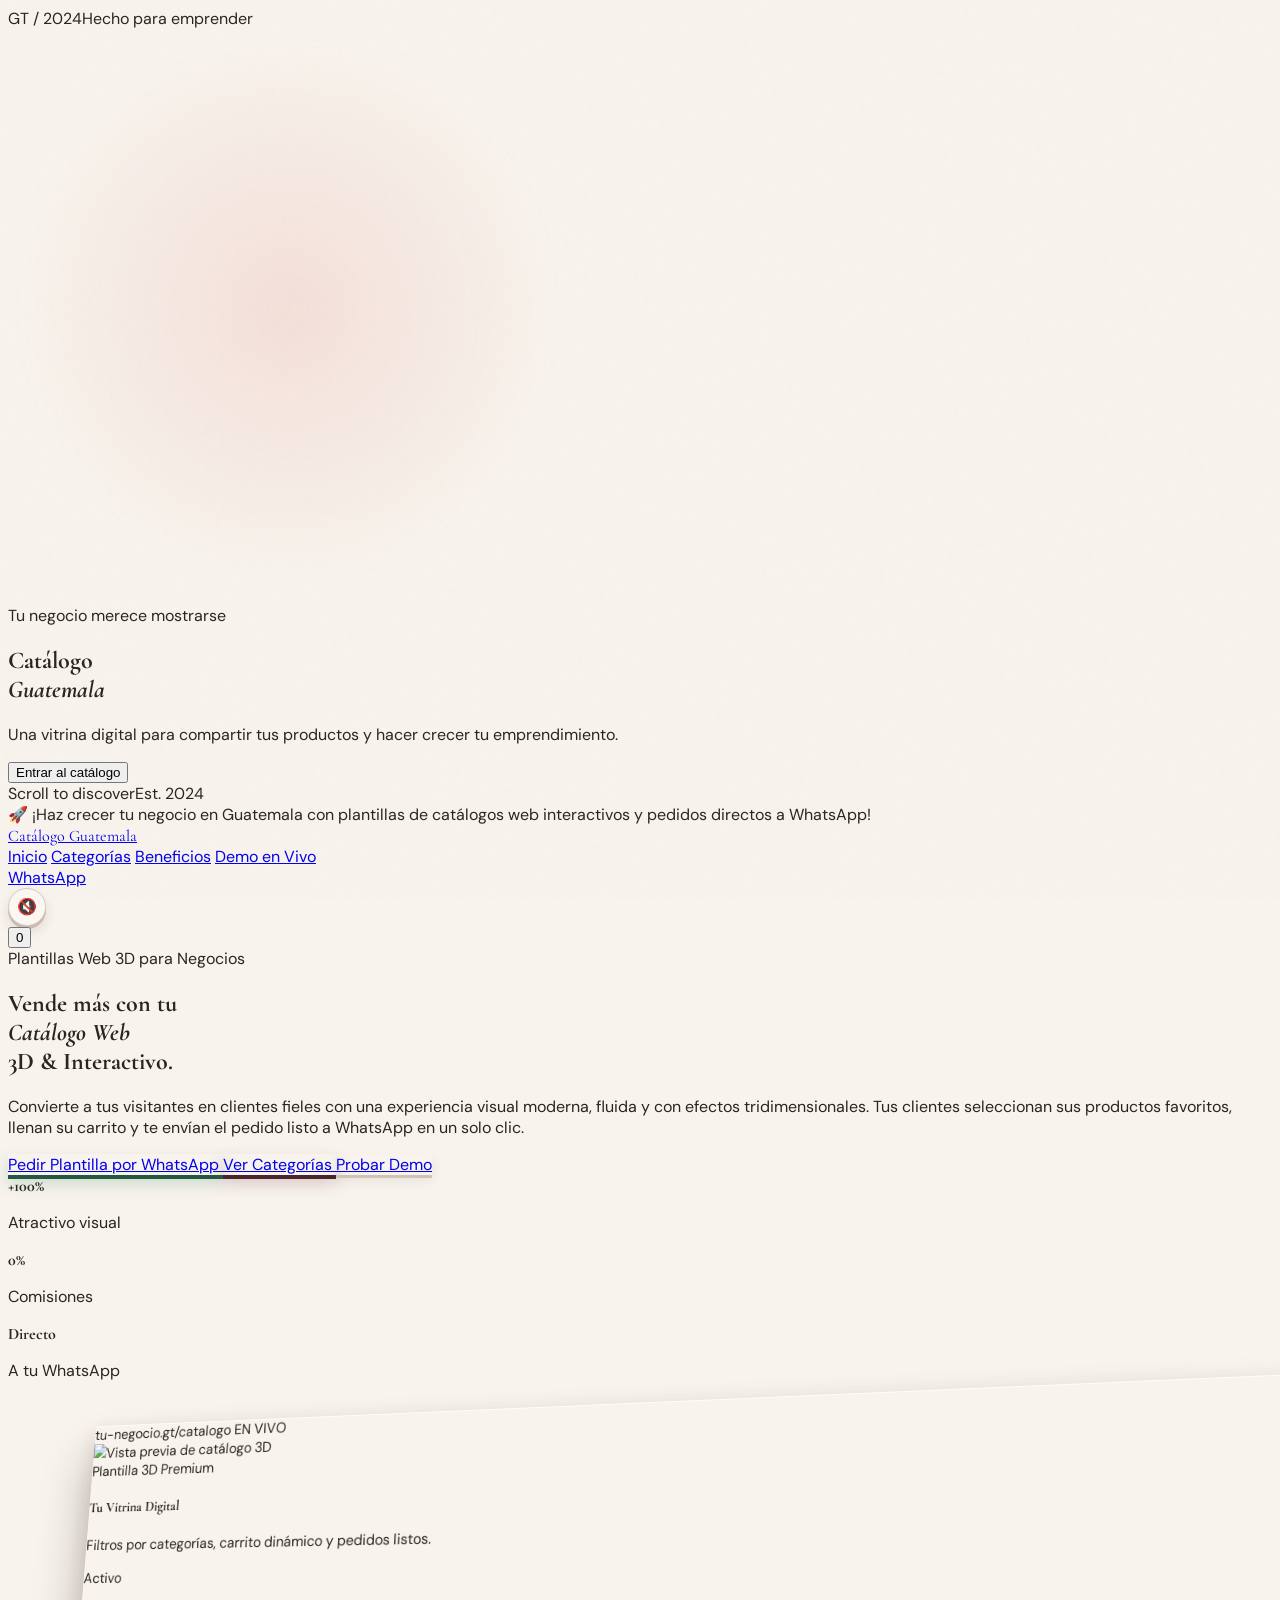
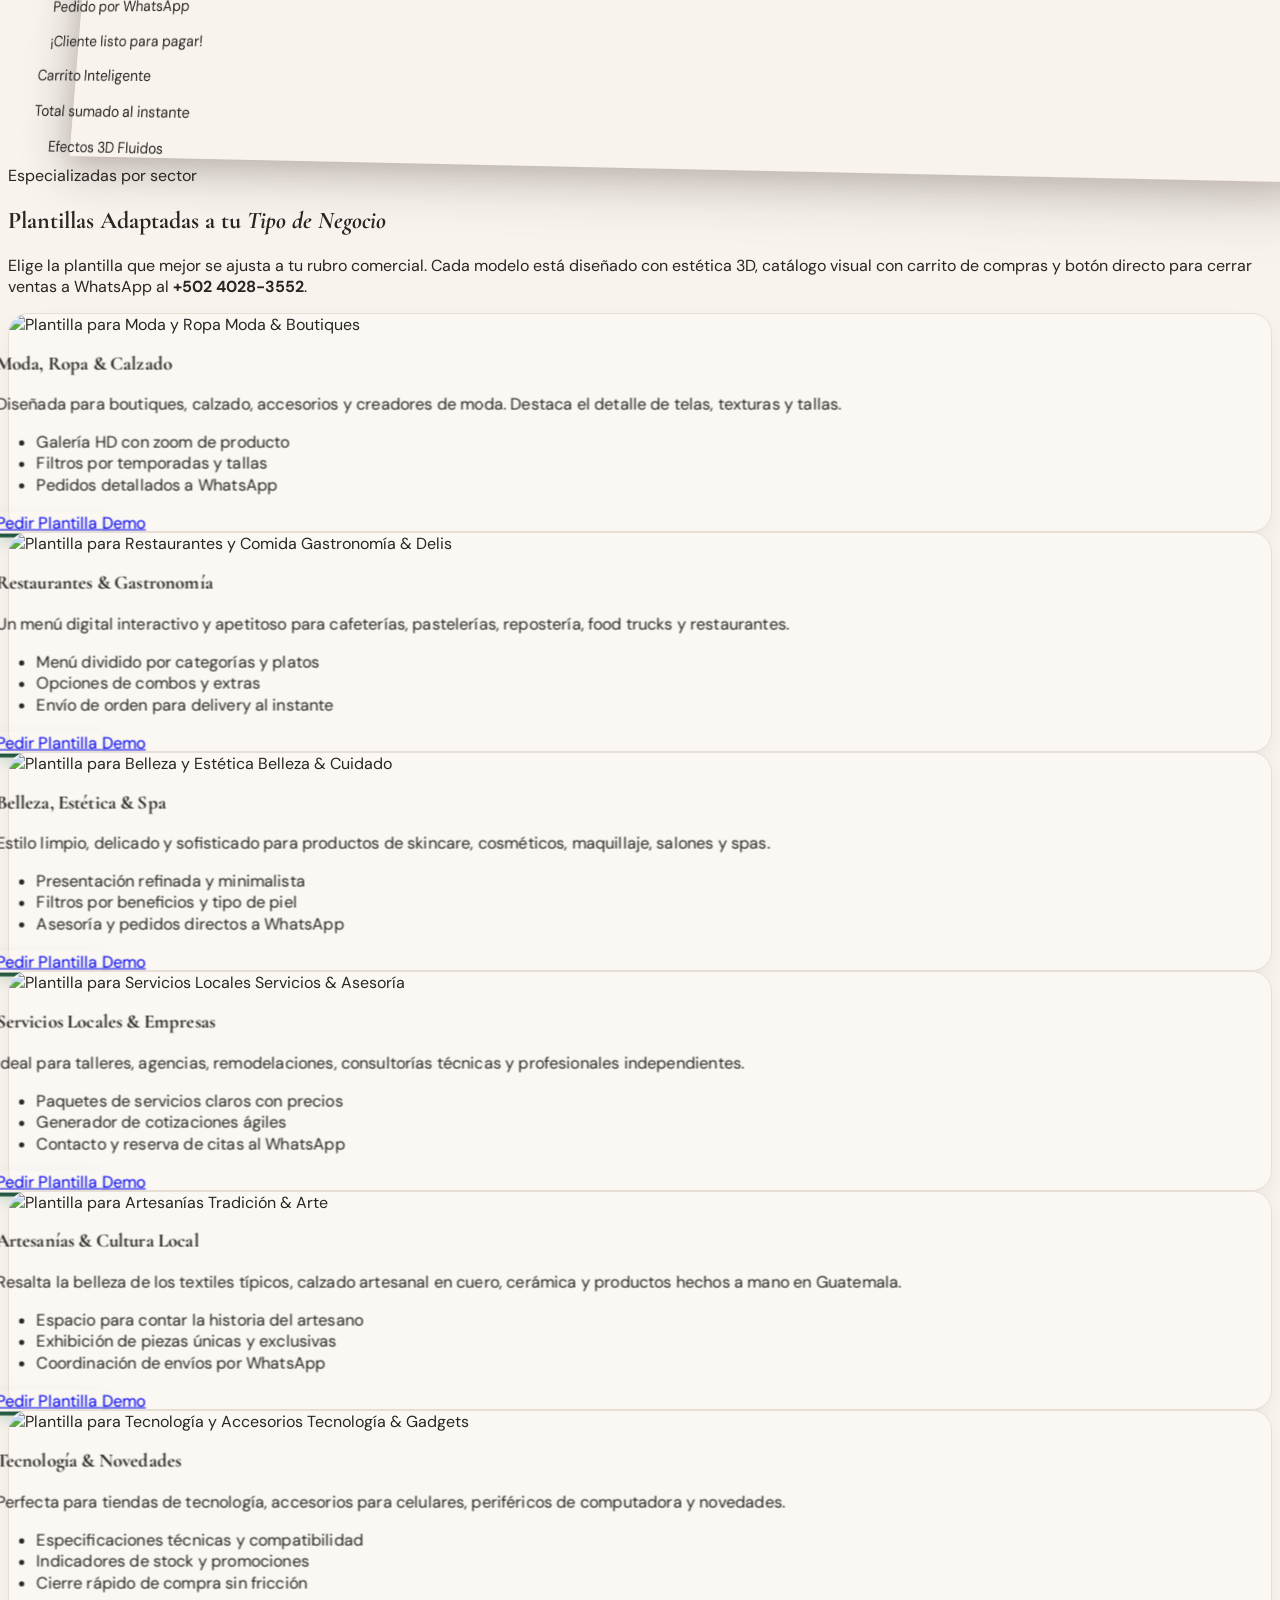
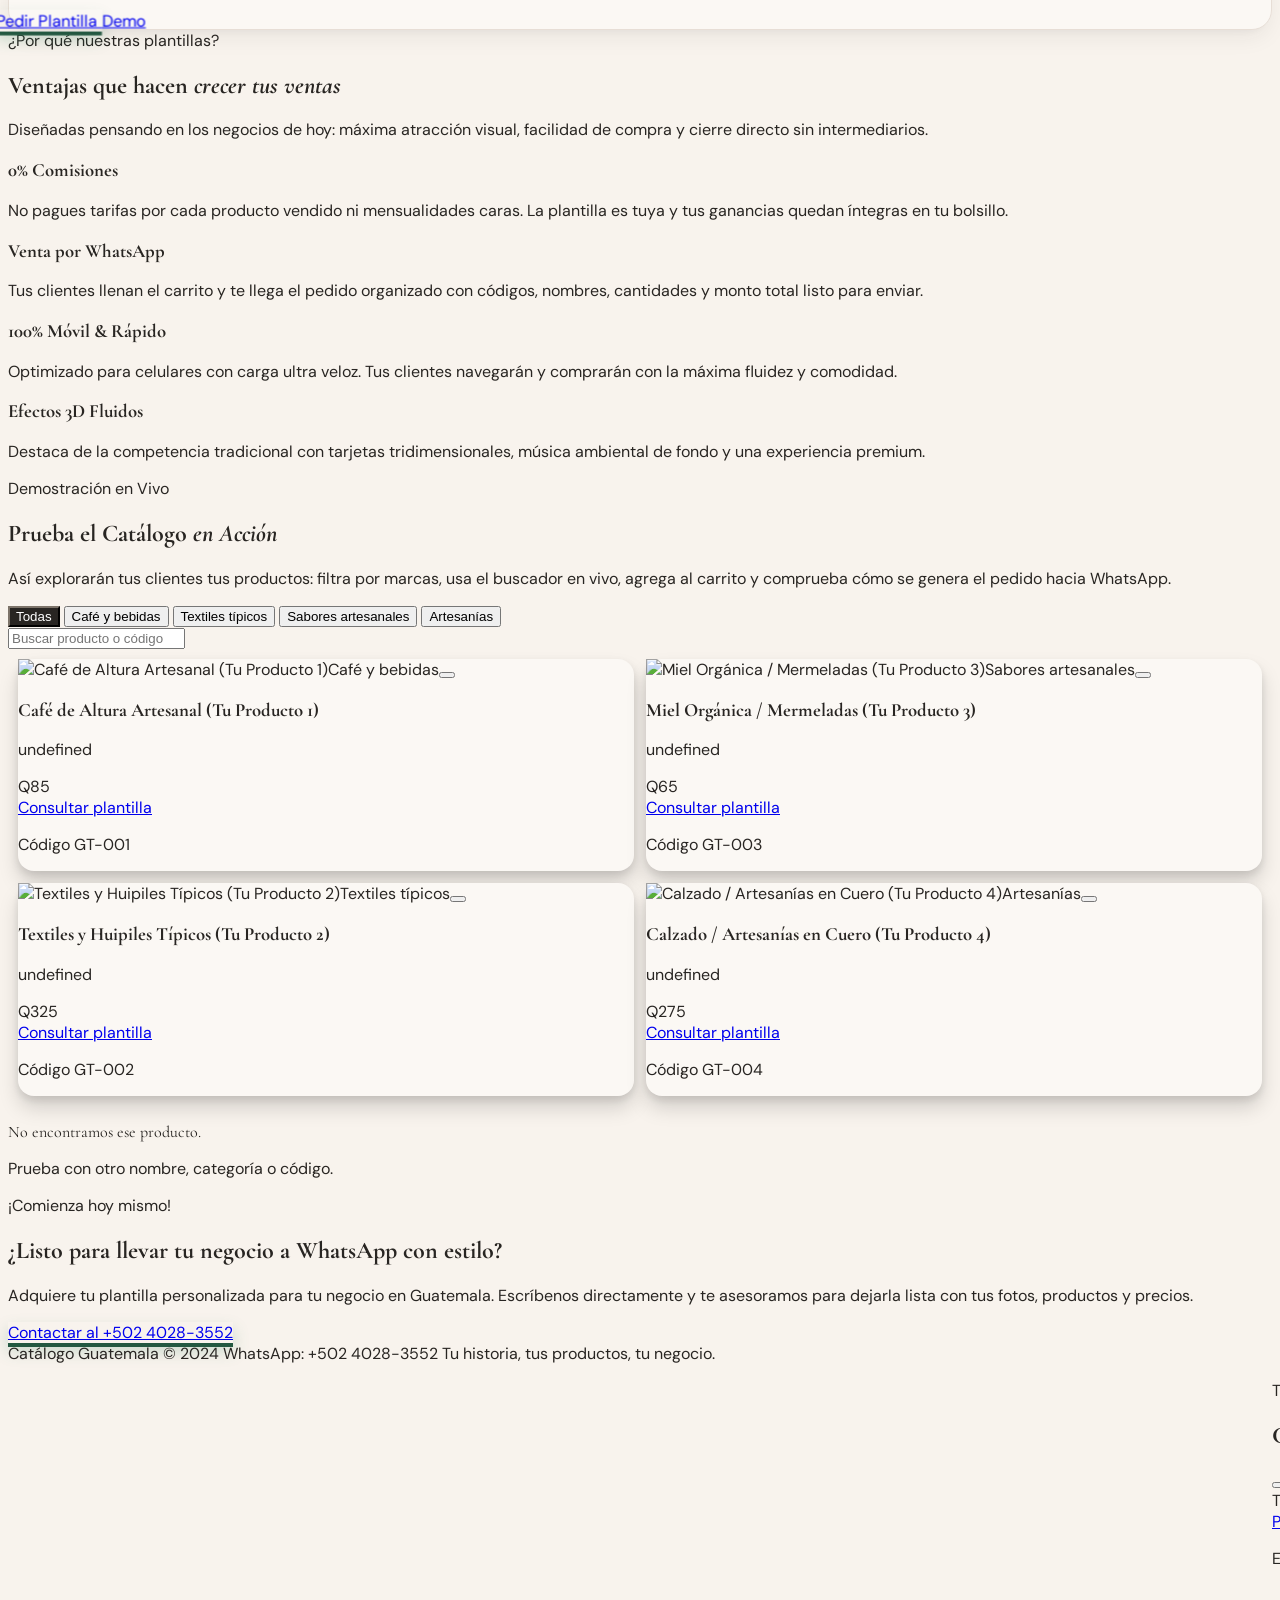
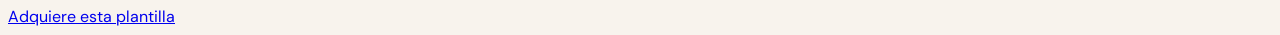
==== commit a540fa0b: "feat: transformar landing page con Hero 3D, secciones por categoria y WhatsApp" ====
--- a/index.html/index.html
+++ b/index.html/index.html
@@ -62,20 +62,31 @@
         <p class="mb-4 text-[10px] uppercase tracking-[.42em] text-[#d6b9a9]">Tu negocio merece mostrarse</p>
         <h1 class="display text-7xl font-semibold leading-[.78] tracking-[-.04em] sm:text-9xl">Catálogo<br><em class="font-normal text-[#e8a69c]">Guatemala</em></h1>
         <p class="mt-8 max-w-xs text-sm leading-6 text-[#cdbeb6]">Una vitrina digital para compartir tus productos y hacer crecer tu emprendimiento.</p>
-        <button id="exploreButton" type="button" class="touch-manipulation mt-9 inline-flex items-center gap-3 border border-[#f8f3ed] px-6 py-3 text-[11px] font-semibold uppercase tracking-[.2em] transition hover:bg-[#f8f3ed] hover:text-[#282522]">
-          Explorar catálogo <i data-lucide="arrow-down-right" class="h-4 w-4"></i>
+        <button id="exploreButton" type="button" class="touch-manipulation mt-9 inline-flex items-center gap-3 border border-[#f8f3ed] px-7 py-3.5 text-[11px] font-semibold uppercase tracking-[.2em] transition hover:bg-[#f8f3ed] hover:text-[#282522]">
+          Entrar al catálogo <i data-lucide="arrow-down-right" class="h-4 w-4"></i>
         </button>
       </div>
       <div class="flex w-full items-center justify-between text-[10px] uppercase tracking-[.25em] text-[#9f8b84]"><span>Scroll to discover</span><span>Est. 2024</span></div>
     </div>
   </section>
 
-  <div class="bg-[#723c48] px-5 py-3 text-center text-sm font-semibold text-white sm:text-base">¡Haz crecer tu emprendimiento guatemalteco con tu catálogo web interactivo!</div>
+  <div class="bg-[#723c48] px-5 py-2.5 text-center text-xs font-semibold tracking-wide text-white sm:text-sm">
+    🚀 ¡Haz crecer tu negocio en Guatemala con plantillas de catálogos web interactivos y pedidos directos a WhatsApp!
+  </div>
+
   <header class="sticky top-0 z-40 border-b border-[#ded3ca] bg-[#f8f3ed]/95 backdrop-blur-md">
     <div class="mx-auto flex h-[72px] max-w-7xl items-center justify-between px-5 sm:px-8">
-      <a href="#catalogo" class="display text-3xl font-semibold leading-none">Catálogo <span class="font-normal text-wine">Guatemala</span></a>
-      <nav class="hidden items-center gap-8 text-[11px] uppercase tracking-[.18em] text-[#6b615b] md:flex"><a href="#catalogo" class="transition hover:text-wine">Colección</a><a href="#ritual" class="transition hover:text-wine">El ritual</a></nav>
-      <div class="flex items-center gap-2">
+      <a href="#inicio" class="display text-3xl font-semibold leading-none">Catálogo <span class="font-normal text-wine">Guatemala</span></a>
+      <nav class="hidden items-center gap-8 text-[11px] uppercase tracking-[.18em] text-[#6b615b] md:flex">
+        <a href="#inicio" class="transition hover:text-wine">Inicio</a>
+        <a href="#categorias" class="transition hover:text-wine">Categorías</a>
+        <a href="#beneficios" class="transition hover:text-wine">Beneficios</a>
+        <a href="#catalogo" class="transition hover:text-wine">Demo en Vivo</a>
+      </nav>
+      <div class="flex items-center gap-3">
+        <a href="https://wa.me/50240283552?text=¡Hola!%20Deseo%20información%20sobre%20las%20plantillas%20para%20catálogos%20web" target="_blank" rel="noopener" class="hidden sm:inline-flex items-center gap-1.5 rounded-full bg-[#3a8c67] px-4 py-2 text-[10px] font-bold uppercase tracking-[.14em] text-white transition hover:bg-[#2f7455]">
+          <i data-lucide="message-circle" class="h-3.5 w-3.5"></i> WhatsApp
+        </a>
         <button id="musicToggle" class="music-toggle" type="button" aria-label="Reproducir música de fondo" aria-pressed="false"><span class="music-toggle__icon" aria-hidden="true">🔇</span></button>
         <button id="cartButton" class="relative flex h-11 w-11 items-center justify-center rounded-full border border-[#d8cbc2] transition hover:border-wine hover:text-wine" aria-label="Abrir carrito">
           <i data-lucide="shopping-bag" class="h-[18px] w-[18px]"></i><span id="cartCount" class="absolute -right-1 -top-1 flex h-5 min-w-5 items-center justify-center rounded-full bg-wine px-1 text-[10px] font-bold text-white">0</span>
@@ -85,38 +96,495 @@
   </header>
 
   <main>
-    <section class="mx-auto grid max-w-7xl items-end gap-8 px-5 pb-14 pt-16 sm:px-8 md:grid-cols-[1fr_auto] md:pt-24">
-      <div><p class="mb-5 text-[10px] font-semibold uppercase tracking-[.32em] text-wine">Plantilla de demostración</p><h2 class="display max-w-2xl text-6xl font-semibold leading-[.85] tracking-[-.04em] sm:text-8xl">Tu negocio,<br><em class="font-normal text-[#b08b55]">bien contado.</em></h2></div>
-      <div class="max-w-xs md:pb-1"><p class="text-sm leading-6 text-[#756962]">Muestra tus productos guatemaltecos con una experiencia digital clara, cálida y lista para vender.</p><a href="https://wa.me/?text=¡Hola!%20Quiero%20pedir%20la%20plantilla%20personalizada%20para%20mi%20negocio%20en%20Guatemala." target="_blank" rel="noopener" class="mt-5 inline-flex items-center gap-2 rounded-full bg-[#3a8c67] px-5 py-3 text-center text-[11px] font-bold uppercase tracking-[.1em] text-white transition hover:bg-[#2f7455]">¡Pide tu plantilla personalizada para tu negocio aquí! <i data-lucide="arrow-up-right" class="h-4 w-4 shrink-0"></i></a></div>
+    <!-- HERO SECTION 3D -->
+    <section id="inicio" class="relative overflow-hidden border-b border-[#ded3ca] pb-16 pt-12 sm:pb-24 sm:pt-20">
+      <div class="pointer-events-none absolute -right-20 -top-20 h-96 w-96 rounded-full bg-[#e8a69c]/20 blur-3xl"></div>
+      <div class="pointer-events-none absolute -bottom-20 -left-20 h-96 w-96 rounded-full bg-[#b08b55]/15 blur-3xl"></div>
+      
+      <div class="mx-auto grid max-w-7xl items-center gap-12 px-5 sm:px-8 lg:grid-cols-12">
+        <!-- Hero Copy -->
+        <div class="lg:col-span-7">
+          <div class="inline-flex items-center gap-2 rounded-full border border-[#d8cbc2] bg-[#fbf8f4] px-3.5 py-1.5 text-[11px] font-semibold uppercase tracking-[.18em] text-wine">
+            <span class="inline-block h-2 w-2 rounded-full bg-[#3a8c67] animate-pulse"></span>
+            Plantillas Web 3D para Negocios
+          </div>
+          
+          <h1 class="display mt-6 text-5xl font-semibold leading-[.92] tracking-[-.03em] sm:text-7xl lg:text-8xl">
+            Vende más con tu<br>
+            <em class="font-normal text-wine">Catálogo Web</em><br>
+            <span class="text-[#b08b55]">3D & Interactivo.</span>
+          </h1>
+          
+          <p class="mt-6 max-w-xl text-base leading-7 text-[#6e635c] sm:text-lg">
+            Convierte a tus visitantes en clientes fieles con una experiencia visual moderna, fluida y con efectos tridimensionales. Tus clientes seleccionan sus productos favoritos, llenan su carrito y te envían el pedido listo a WhatsApp en un solo clic.
+          </p>
+
+          <div class="mt-8 flex flex-wrap items-center gap-3.5">
+            <a href="https://wa.me/50240283552?text=¡Hola!%20Me%20interesa%20adquirir%20una%20plantilla%20de%20catálogo%20web%20para%20mi%20negocio." target="_blank" rel="noopener" class="btn-3d-primary inline-flex items-center gap-2 rounded-full bg-[#3a8c67] px-6 py-3.5 text-xs font-bold uppercase tracking-[.14em] text-white">
+              <i data-lucide="message-circle" class="h-4 w-4"></i> Pedir Plantilla por WhatsApp
+            </a>
+            <a href="#categorias" class="btn-3d-wine inline-flex items-center gap-2 rounded-full bg-wine px-6 py-3.5 text-xs font-bold uppercase tracking-[.14em] text-white">
+              Ver Categorías <i data-lucide="arrow-down" class="h-4 w-4"></i>
+            </a>
+            <a href="#catalogo" class="btn-3d-secondary inline-flex items-center gap-2 rounded-full border border-[#d8cbc2] bg-[#fbf8f4] px-5 py-3.5 text-xs font-bold uppercase tracking-[.14em] text-ink">
+              Probar Demo <i data-lucide="sparkles" class="h-4 w-4 text-gold"></i>
+            </a>
+          </div>
+
+          <div class="mt-10 grid grid-cols-3 gap-4 border-t border-[#ded3ca] pt-6 text-left">
+            <div>
+              <strong class="display text-2xl font-bold sm:text-3xl text-wine">+100%</strong>
+              <p class="text-[11px] text-[#7c716b] uppercase tracking-wider mt-0.5">Atractivo visual</p>
+            </div>
+            <div>
+              <strong class="display text-2xl font-bold sm:text-3xl text-wine">0%</strong>
+              <p class="text-[11px] text-[#7c716b] uppercase tracking-wider mt-0.5">Comisiones</p>
+            </div>
+            <div>
+              <strong class="display text-2xl font-bold sm:text-3xl text-wine">Directo</strong>
+              <p class="text-[11px] text-[#7c716b] uppercase tracking-wider mt-0.5">A tu WhatsApp</p>
+            </div>
+          </div>
+        </div>
+
+        <!-- Hero 3D Mockup Stage -->
+        <div class="lg:col-span-5">
+          <div class="hero-3d-stage relative mx-auto w-full max-w-md py-6">
+            <div class="hero-3d-scene relative">
+              <!-- Elevated Main Card Mockup -->
+              <div class="hero-3d-main-card relative rounded-2xl border border-[#e4d7cc] bg-gradient-to-b from-[#fbf8f4] to-[#f4ebe1] p-5 shadow-2xl">
+                <!-- Browser-like header bar -->
+                <div class="flex items-center justify-between border-b border-[#ded3ca] pb-3 text-[10px] text-[#8e8179]">
+                  <div class="flex items-center gap-1.5">
+                    <span class="h-2.5 w-2.5 rounded-full bg-[#e8a69c]"></span>
+                    <span class="h-2.5 w-2.5 rounded-full bg-[#b08b55]"></span>
+                    <span class="h-2.5 w-2.5 rounded-full bg-[#3a8c67]"></span>
+                  </div>
+                  <span class="font-mono text-[9px] uppercase tracking-wider text-[#9d9189]">tu-negocio.gt/catalogo</span>
+                  <span class="inline-flex items-center gap-1 text-[9px] font-bold text-[#3a8c67]">
+                    <span class="h-1.5 w-1.5 rounded-full bg-[#3a8c67]"></span> EN VIVO
+                  </span>
+                </div>
+
+                <!-- Preview Inner Card Content -->
+                <div class="mt-4 overflow-hidden rounded-xl bg-[#211b1a] text-[#f8f3ed]">
+                  <div class="relative aspect-[16/10] overflow-hidden">
+                    <img src="https://images.unsplash.com/photo-1441986300917-64674bd600d8?auto=format&fit=crop&w=700&q=80" alt="Vista previa de catálogo 3D" class="h-full w-full object-cover opacity-90 transition duration-500 hover:scale-105">
+                    <div class="absolute inset-0 bg-gradient-to-t from-[#211b1a] via-transparent to-transparent"></div>
+                    <span class="absolute left-3 top-3 rounded-full bg-[#fbf8f4]/90 px-2.5 py-1 text-[9px] font-bold uppercase tracking-[.14em] text-wine">
+                      Plantilla 3D Premium
+                    </span>
+                  </div>
+                  <div class="p-4">
+                    <div class="flex items-start justify-between gap-2">
+                      <div>
+                        <h4 class="display text-xl font-semibold">Tu Vitrina Digital</h4>
+                        <p class="text-xs text-[#cdbeb6]">Filtros por categorías, carrito dinámico y pedidos listos.</p>
+                      </div>
+                      <span class="rounded-lg bg-[#3a8c67] px-2 py-1 text-xs font-bold text-white">Activo</span>
+                    </div>
+                  </div>
+                </div>
+
+                <!-- Floating 3D Badges -->
+                <div class="hero-badge-1 absolute -right-4 -top-5 flex items-center gap-2.5 rounded-xl border border-[#ded3ca] bg-[#fbf8f4]/95 p-3 shadow-xl backdrop-blur-md">
+                  <div class="flex h-9 w-9 items-center justify-center rounded-full bg-[#3a8c67] text-white">
+                    <i data-lucide="message-circle" class="h-4 w-4"></i>
+                  </div>
+                  <div>
+                    <p class="text-[9px] font-bold uppercase tracking-wider text-wine">Pedido por WhatsApp</p>
+                    <p class="text-xs font-semibold text-ink">¡Cliente listo para pagar!</p>
+                  </div>
+                </div>
+
+                <div class="hero-badge-2 absolute -bottom-6 -left-4 flex items-center gap-2.5 rounded-xl border border-[#ded3ca] bg-[#fbf8f4]/95 p-3 shadow-xl backdrop-blur-md">
+                  <div class="flex h-9 w-9 items-center justify-center rounded-full bg-[#b08b55] text-white">
+                    <i data-lucide="shopping-bag" class="h-4 w-4"></i>
+                  </div>
+                  <div>
+                    <p class="text-[9px] font-bold uppercase tracking-wider text-[#b08b55]">Carrito Inteligente</p>
+                    <p class="text-xs font-semibold text-ink">Total sumado al instante</p>
+                  </div>
+                </div>
+
+                <div class="hero-badge-3 absolute -bottom-4 right-6 flex items-center gap-2 rounded-full border border-[#ded3ca] bg-wine px-3.5 py-1.5 text-white shadow-lg">
+                  <i data-lucide="sparkles" class="h-3 w-3 text-[#e8a69c]"></i>
+                  <span class="text-[10px] font-bold uppercase tracking-wider">Efectos 3D Fluidos</span>
+                </div>
+              </div>
+            </div>
+          </div>
+        </div>
+      </div>
     </section>
 
-    <section id="catalogo" class="mx-auto max-w-7xl px-5 pb-24 sm:px-8">
+    <!-- SECCIÓN POR CATEGORÍAS DE NEGOCIO -->
+    <section id="categorias" class="mx-auto max-w-7xl px-5 py-20 sm:px-8 border-b border-[#ded3ca]">
+      <div class="text-center max-w-3xl mx-auto mb-16">
+        <span class="text-[10px] font-bold uppercase tracking-[.32em] text-wine">Especializadas por sector</span>
+        <h2 class="display mt-2 text-4xl font-semibold sm:text-6xl">
+          Plantillas Adaptadas a tu <em class="font-normal text-wine">Tipo de Negocio</em>
+        </h2>
+        <p class="mt-4 text-sm leading-6 text-[#756962] sm:text-base">
+          Elige la plantilla que mejor se ajusta a tu rubro comercial. Cada modelo está diseñado con estética 3D, catálogo visual con carrito de compras y botón directo para cerrar ventas a WhatsApp al <strong>+502 4028-3552</strong>.
+        </p>
+      </div>
+
+      <div class="grid grid-cols-1 md:grid-cols-2 lg:grid-cols-3 gap-8">
+        <!-- Categoría 1: Moda y Ropa -->
+        <article class="category-card-3d">
+          <div class="category-card-inner flex h-full flex-col p-4">
+            <div class="category-card-image-wrapper relative aspect-[16/10] w-full">
+              <img src="https://images.unsplash.com/photo-1490481651871-ab68de25d43d?auto=format&fit=crop&w=700&q=80" alt="Plantilla para Moda y Ropa" class="category-card-image h-full w-full object-cover" loading="lazy">
+              <span class="absolute left-3 top-3 rounded-full bg-[#fbf8f4]/95 px-3 py-1 text-[9px] font-bold uppercase tracking-[.14em] text-wine shadow-sm">
+                Moda & Boutiques
+              </span>
+            </div>
+            <div class="card-layer-3d flex flex-1 flex-col justify-between pt-5">
+              <div>
+                <h3 class="display text-2xl font-semibold text-ink">Moda, Ropa & Calzado</h3>
+                <p class="mt-2 text-xs leading-5 text-[#756962]">
+                  Diseñada para boutiques, calzado, accesorios y creadores de moda. Destaca el detalle de telas, texturas y tallas.
+                </p>
+                <ul class="mt-4 space-y-2 text-xs text-[#5e544e]">
+                  <li class="flex items-center gap-2"><i data-lucide="check" class="h-3.5 w-3.5 text-[#3a8c67]"></i> Galería HD con zoom de producto</li>
+                  <li class="flex items-center gap-2"><i data-lucide="check" class="h-3.5 w-3.5 text-[#3a8c67]"></i> Filtros por temporadas y tallas</li>
+                  <li class="flex items-center gap-2"><i data-lucide="check" class="h-3.5 w-3.5 text-[#3a8c67]"></i> Pedidos detallados a WhatsApp</li>
+                </ul>
+              </div>
+              <div class="mt-6 flex items-center gap-2 border-t border-[#eee5dc] pt-4">
+                <a href="https://wa.me/50240283552?text=¡Hola!%20Me%20interesa%20adquirir%20la%20plantilla%20de%20catálogo%20para%20mi%20negocio%20de%20Moda%20y%20Ropa." target="_blank" rel="noopener" class="btn-3d-primary inline-flex flex-1 items-center justify-center gap-1.5 rounded-full bg-[#3a8c67] py-2.5 text-[11px] font-bold uppercase tracking-[.1em] text-white">
+                  <i data-lucide="message-circle" class="h-4 w-4"></i> Pedir Plantilla
+                </a>
+                <a href="#catalogo" class="rounded-full border border-[#d8cbc2] px-3.5 py-2.5 text-[11px] font-semibold text-ink transition hover:border-wine hover:text-wine" title="Ver cómo funciona">
+                  Demo
+                </a>
+              </div>
+            </div>
+          </div>
+        </article>
+
+        <!-- Categoría 2: Restaurantes y Comida -->
+        <article class="category-card-3d">
+          <div class="category-card-inner flex h-full flex-col p-4">
+            <div class="category-card-image-wrapper relative aspect-[16/10] w-full">
+              <img src="https://images.unsplash.com/photo-1555396273-367ea4eb4db5?auto=format&fit=crop&w=700&q=80" alt="Plantilla para Restaurantes y Comida" class="category-card-image h-full w-full object-cover" loading="lazy">
+              <span class="absolute left-3 top-3 rounded-full bg-[#fbf8f4]/95 px-3 py-1 text-[9px] font-bold uppercase tracking-[.14em] text-wine shadow-sm">
+                Gastronomía & Delis
+              </span>
+            </div>
+            <div class="card-layer-3d flex flex-1 flex-col justify-between pt-5">
+              <div>
+                <h3 class="display text-2xl font-semibold text-ink">Restaurantes & Gastronomía</h3>
+                <p class="mt-2 text-xs leading-5 text-[#756962]">
+                  Un menú digital interactivo y apetitoso para cafeterías, pastelerías, repostería, food trucks y restaurantes.
+                </p>
+                <ul class="mt-4 space-y-2 text-xs text-[#5e544e]">
+                  <li class="flex items-center gap-2"><i data-lucide="check" class="h-3.5 w-3.5 text-[#3a8c67]"></i> Menú dividido por categorías y platos</li>
+                  <li class="flex items-center gap-2"><i data-lucide="check" class="h-3.5 w-3.5 text-[#3a8c67]"></i> Opciones de combos y extras</li>
+                  <li class="flex items-center gap-2"><i data-lucide="check" class="h-3.5 w-3.5 text-[#3a8c67]"></i> Envío de orden para delivery al instante</li>
+                </ul>
+              </div>
+              <div class="mt-6 flex items-center gap-2 border-t border-[#eee5dc] pt-4">
+                <a href="https://wa.me/50240283552?text=¡Hola!%20Me%20interesa%20adquirir%20la%20plantilla%20de%20catálogo%20para%20mi%20negocio%20de%20Restaurantes%20y%20Comida." target="_blank" rel="noopener" class="btn-3d-primary inline-flex flex-1 items-center justify-center gap-1.5 rounded-full bg-[#3a8c67] py-2.5 text-[11px] font-bold uppercase tracking-[.1em] text-white">
+                  <i data-lucide="message-circle" class="h-4 w-4"></i> Pedir Plantilla
+                </a>
+                <a href="#catalogo" class="rounded-full border border-[#d8cbc2] px-3.5 py-2.5 text-[11px] font-semibold text-ink transition hover:border-wine hover:text-wine" title="Ver cómo funciona">
+                  Demo
+                </a>
+              </div>
+            </div>
+          </div>
+        </article>
+
+        <!-- Categoría 3: Belleza y Cosmética -->
+        <article class="category-card-3d">
+          <div class="category-card-inner flex h-full flex-col p-4">
+            <div class="category-card-image-wrapper relative aspect-[16/10] w-full">
+              <img src="https://images.unsplash.com/photo-1522335789203-aabd1fc54bc9?auto=format&fit=crop&w=700&q=80" alt="Plantilla para Belleza y Estética" class="category-card-image h-full w-full object-cover" loading="lazy">
+              <span class="absolute left-3 top-3 rounded-full bg-[#fbf8f4]/95 px-3 py-1 text-[9px] font-bold uppercase tracking-[.14em] text-wine shadow-sm">
+                Belleza & Cuidado
+              </span>
+            </div>
+            <div class="card-layer-3d flex flex-1 flex-col justify-between pt-5">
+              <div>
+                <h3 class="display text-2xl font-semibold text-ink">Belleza, Estética & Spa</h3>
+                <p class="mt-2 text-xs leading-5 text-[#756962]">
+                  Estilo limpio, delicado y sofisticado para productos de skincare, cosméticos, maquillaje, salones y spas.
+                </p>
+                <ul class="mt-4 space-y-2 text-xs text-[#5e544e]">
+                  <li class="flex items-center gap-2"><i data-lucide="check" class="h-3.5 w-3.5 text-[#3a8c67]"></i> Presentación refinada y minimalista</li>
+                  <li class="flex items-center gap-2"><i data-lucide="check" class="h-3.5 w-3.5 text-[#3a8c67]"></i> Filtros por beneficios y tipo de piel</li>
+                  <li class="flex items-center gap-2"><i data-lucide="check" class="h-3.5 w-3.5 text-[#3a8c67]"></i> Asesoría y pedidos directos a WhatsApp</li>
+                </ul>
+              </div>
+              <div class="mt-6 flex items-center gap-2 border-t border-[#eee5dc] pt-4">
+                <a href="https://wa.me/50240283552?text=¡Hola!%20Me%20interesa%20adquirir%20la%20plantilla%20de%20catálogo%20para%20mi%20negocio%20de%20Belleza%20y%20Estética." target="_blank" rel="noopener" class="btn-3d-primary inline-flex flex-1 items-center justify-center gap-1.5 rounded-full bg-[#3a8c67] py-2.5 text-[11px] font-bold uppercase tracking-[.1em] text-white">
+                  <i data-lucide="message-circle" class="h-4 w-4"></i> Pedir Plantilla
+                </a>
+                <a href="#catalogo" class="rounded-full border border-[#d8cbc2] px-3.5 py-2.5 text-[11px] font-semibold text-ink transition hover:border-wine hover:text-wine" title="Ver cómo funciona">
+                  Demo
+                </a>
+              </div>
+            </div>
+          </div>
+        </article>
+
+        <!-- Categoría 4: Servicios Locales y Profesionales -->
+        <article class="category-card-3d">
+          <div class="category-card-inner flex h-full flex-col p-4">
+            <div class="category-card-image-wrapper relative aspect-[16/10] w-full">
+              <img src="https://images.unsplash.com/photo-1454165804606-c3d57bc86b40?auto=format&fit=crop&w=700&q=80" alt="Plantilla para Servicios Locales" class="category-card-image h-full w-full object-cover" loading="lazy">
+              <span class="absolute left-3 top-3 rounded-full bg-[#fbf8f4]/95 px-3 py-1 text-[9px] font-bold uppercase tracking-[.14em] text-wine shadow-sm">
+                Servicios & Asesoría
+              </span>
+            </div>
+            <div class="card-layer-3d flex flex-1 flex-col justify-between pt-5">
+              <div>
+                <h3 class="display text-2xl font-semibold text-ink">Servicios Locales & Empresas</h3>
+                <p class="mt-2 text-xs leading-5 text-[#756962]">
+                  Ideal para talleres, agencias, remodelaciones, consultorías técnicas y profesionales independientes.
+                </p>
+                <ul class="mt-4 space-y-2 text-xs text-[#5e544e]">
+                  <li class="flex items-center gap-2"><i data-lucide="check" class="h-3.5 w-3.5 text-[#3a8c67]"></i> Paquetes de servicios claros con precios</li>
+                  <li class="flex items-center gap-2"><i data-lucide="check" class="h-3.5 w-3.5 text-[#3a8c67]"></i> Generador de cotizaciones ágiles</li>
+                  <li class="flex items-center gap-2"><i data-lucide="check" class="h-3.5 w-3.5 text-[#3a8c67]"></i> Contacto y reserva de citas al WhatsApp</li>
+                </ul>
+              </div>
+              <div class="mt-6 flex items-center gap-2 border-t border-[#eee5dc] pt-4">
+                <a href="https://wa.me/50240283552?text=¡Hola!%20Me%20interesa%20adquirir%20la%20plantilla%20de%20catálogo%20para%20Servicios%20Locales." target="_blank" rel="noopener" class="btn-3d-primary inline-flex flex-1 items-center justify-center gap-1.5 rounded-full bg-[#3a8c67] py-2.5 text-[11px] font-bold uppercase tracking-[.1em] text-white">
+                  <i data-lucide="message-circle" class="h-4 w-4"></i> Pedir Plantilla
+                </a>
+                <a href="#catalogo" class="rounded-full border border-[#d8cbc2] px-3.5 py-2.5 text-[11px] font-semibold text-ink transition hover:border-wine hover:text-wine" title="Ver cómo funciona">
+                  Demo
+                </a>
+              </div>
+            </div>
+          </div>
+        </article>
+
+        <!-- Categoría 5: Artesanías y Cultura -->
+        <article class="category-card-3d">
+          <div class="category-card-inner flex h-full flex-col p-4">
+            <div class="category-card-image-wrapper relative aspect-[16/10] w-full">
+              <img src="https://images.unsplash.com/photo-1606760227091-3dd870d97f1d?auto=format&fit=crop&w=700&q=80" alt="Plantilla para Artesanías" class="category-card-image h-full w-full object-cover" loading="lazy">
+              <span class="absolute left-3 top-3 rounded-full bg-[#fbf8f4]/95 px-3 py-1 text-[9px] font-bold uppercase tracking-[.14em] text-wine shadow-sm">
+                Tradición & Arte
+              </span>
+            </div>
+            <div class="card-layer-3d flex flex-1 flex-col justify-between pt-5">
+              <div>
+                <h3 class="display text-2xl font-semibold text-ink">Artesanías & Cultura Local</h3>
+                <p class="mt-2 text-xs leading-5 text-[#756962]">
+                  Resalta la belleza de los textiles típicos, calzado artesanal en cuero, cerámica y productos hechos a mano en Guatemala.
+                </p>
+                <ul class="mt-4 space-y-2 text-xs text-[#5e544e]">
+                  <li class="flex items-center gap-2"><i data-lucide="check" class="h-3.5 w-3.5 text-[#3a8c67]"></i> Espacio para contar la historia del artesano</li>
+                  <li class="flex items-center gap-2"><i data-lucide="check" class="h-3.5 w-3.5 text-[#3a8c67]"></i> Exhibición de piezas únicas y exclusivas</li>
+                  <li class="flex items-center gap-2"><i data-lucide="check" class="h-3.5 w-3.5 text-[#3a8c67]"></i> Coordinación de envíos por WhatsApp</li>
+                </ul>
+              </div>
+              <div class="mt-6 flex items-center gap-2 border-t border-[#eee5dc] pt-4">
+                <a href="https://wa.me/50240283552?text=¡Hola!%20Me%20interesa%20adquirir%20la%20plantilla%20de%20catálogo%20para%20Artesanías%20y%20Cultura." target="_blank" rel="noopener" class="btn-3d-primary inline-flex flex-1 items-center justify-center gap-1.5 rounded-full bg-[#3a8c67] py-2.5 text-[11px] font-bold uppercase tracking-[.1em] text-white">
+                  <i data-lucide="message-circle" class="h-4 w-4"></i> Pedir Plantilla
+                </a>
+                <a href="#catalogo" class="rounded-full border border-[#d8cbc2] px-3.5 py-2.5 text-[11px] font-semibold text-ink transition hover:border-wine hover:text-wine" title="Ver cómo funciona">
+                  Demo
+                </a>
+              </div>
+            </div>
+          </div>
+        </article>
+
+        <!-- Categoría 6: Tecnología y Gadgets -->
+        <article class="category-card-3d">
+          <div class="category-card-inner flex h-full flex-col p-4">
+            <div class="category-card-image-wrapper relative aspect-[16/10] w-full">
+              <img src="https://images.unsplash.com/photo-1505740420928-5e560c06d30e?auto=format&fit=crop&w=700&q=80" alt="Plantilla para Tecnología y Accesorios" class="category-card-image h-full w-full object-cover" loading="lazy">
+              <span class="absolute left-3 top-3 rounded-full bg-[#fbf8f4]/95 px-3 py-1 text-[9px] font-bold uppercase tracking-[.14em] text-wine shadow-sm">
+                Tecnología & Gadgets
+              </span>
+            </div>
+            <div class="card-layer-3d flex flex-1 flex-col justify-between pt-5">
+              <div>
+                <h3 class="display text-2xl font-semibold text-ink">Tecnología & Novedades</h3>
+                <p class="mt-2 text-xs leading-5 text-[#756962]">
+                  Perfecta para tiendas de tecnología, accesorios para celulares, periféricos de computadora y novedades.
+                </p>
+                <ul class="mt-4 space-y-2 text-xs text-[#5e544e]">
+                  <li class="flex items-center gap-2"><i data-lucide="check" class="h-3.5 w-3.5 text-[#3a8c67]"></i> Especificaciones técnicas y compatibilidad</li>
+                  <li class="flex items-center gap-2"><i data-lucide="check" class="h-3.5 w-3.5 text-[#3a8c67]"></i> Indicadores de stock y promociones</li>
+                  <li class="flex items-center gap-2"><i data-lucide="check" class="h-3.5 w-3.5 text-[#3a8c67]"></i> Cierre rápido de compra sin fricción</li>
+                </ul>
+              </div>
+              <div class="mt-6 flex items-center gap-2 border-t border-[#eee5dc] pt-4">
+                <a href="https://wa.me/50240283552?text=¡Hola!%20Me%20interesa%20adquirir%20la%20plantilla%20de%20catálogo%20para%20Tecnología%20y%20Accesorios." target="_blank" rel="noopener" class="btn-3d-primary inline-flex flex-1 items-center justify-center gap-1.5 rounded-full bg-[#3a8c67] py-2.5 text-[11px] font-bold uppercase tracking-[.1em] text-white">
+                  <i data-lucide="message-circle" class="h-4 w-4"></i> Pedir Plantilla
+                </a>
+                <a href="#catalogo" class="rounded-full border border-[#d8cbc2] px-3.5 py-2.5 text-[11px] font-semibold text-ink transition hover:border-wine hover:text-wine" title="Ver cómo funciona">
+                  Demo
+                </a>
+              </div>
+            </div>
+          </div>
+        </article>
+      </div>
+    </section>
+
+    <!-- SECCIÓN DE BENEFICIOS 3D -->
+    <section id="beneficios" class="border-b border-[#ded3ca] bg-[#eee2d8] py-20 sm:py-24">
+      <div class="mx-auto max-w-7xl px-5 sm:px-8">
+        <div class="text-center max-w-3xl mx-auto mb-16">
+          <span class="text-[10px] font-bold uppercase tracking-[.32em] text-wine">¿Por qué nuestras plantillas?</span>
+          <h2 class="display mt-2 text-4xl font-semibold sm:text-6xl">
+            Ventajas que hacen <em class="font-normal text-wine">crecer tus ventas</em>
+          </h2>
+          <p class="mt-4 text-sm leading-6 text-[#655952] sm:text-base">
+            Diseñadas pensando en los negocios de hoy: máxima atracción visual, facilidad de compra y cierre directo sin intermediarios.
+          </p>
+        </div>
+
+        <div class="grid grid-cols-1 md:grid-cols-2 lg:grid-cols-4 gap-6">
+          <div class="benefit-card rounded-2xl border border-[#ded3ca] bg-[#fbf8f4] p-6 shadow-sm">
+            <div class="flex h-12 w-12 items-center justify-center rounded-xl bg-wine text-white mb-5 shadow-md">
+              <i data-lucide="percent" class="h-6 w-6"></i>
+            </div>
+            <h3 class="display text-2xl font-semibold text-ink">0% Comisiones</h3>
+            <p class="mt-2 text-xs leading-5 text-[#756962]">
+              No pagues tarifas por cada producto vendido ni mensualidades caras. La plantilla es tuya y tus ganancias quedan íntegras en tu bolsillo.
+            </p>
+          </div>
+
+          <div class="benefit-card rounded-2xl border border-[#ded3ca] bg-[#fbf8f4] p-6 shadow-sm">
+            <div class="flex h-12 w-12 items-center justify-center rounded-xl bg-[#3a8c67] text-white mb-5 shadow-md">
+              <i data-lucide="message-square" class="h-6 w-6"></i>
+            </div>
+            <h3 class="display text-2xl font-semibold text-ink">Venta por WhatsApp</h3>
+            <p class="mt-2 text-xs leading-5 text-[#756962]">
+              Tus clientes llenan el carrito y te llega el pedido organizado con códigos, nombres, cantidades y monto total listo para enviar.
+            </p>
+          </div>
+
+          <div class="benefit-card rounded-2xl border border-[#ded3ca] bg-[#fbf8f4] p-6 shadow-sm">
+            <div class="flex h-12 w-12 items-center justify-center rounded-xl bg-[#b08b55] text-white mb-5 shadow-md">
+              <i data-lucide="smartphone" class="h-6 w-6"></i>
+            </div>
+            <h3 class="display text-2xl font-semibold text-ink">100% Móvil & Rápido</h3>
+            <p class="mt-2 text-xs leading-5 text-[#756962]">
+              Optimizado para celulares con carga ultra veloz. Tus clientes navegarán y comprarán con la máxima fluidez y comodidad.
+            </p>
+          </div>
+
+          <div class="benefit-card rounded-2xl border border-[#ded3ca] bg-[#fbf8f4] p-6 shadow-sm">
+            <div class="flex h-12 w-12 items-center justify-center rounded-xl bg-[#282522] text-white mb-5 shadow-md">
+              <i data-lucide="layers" class="h-6 w-6"></i>
+            </div>
+            <h3 class="display text-2xl font-semibold text-ink">Efectos 3D Fluidos</h3>
+            <p class="mt-2 text-xs leading-5 text-[#756962]">
+              Destaca de la competencia tradicional con tarjetas tridimensionales, música ambiental de fondo y una experiencia premium.
+            </p>
+          </div>
+        </div>
+      </div>
+    </section>
+
+    <!-- DEMOSTRACIÓN DEL CATÁLOGO EN VIVO -->
+    <section id="catalogo" class="mx-auto max-w-7xl px-5 py-20 sm:px-8 border-b border-[#ded3ca]">
+      <div class="mb-10 text-center max-w-2xl mx-auto">
+        <span class="text-[10px] font-bold uppercase tracking-[.32em] text-wine">Demostración en Vivo</span>
+        <h2 class="display mt-2 text-4xl font-semibold sm:text-6xl">
+          Prueba el Catálogo <em class="font-normal text-wine">en Acción</em>
+        </h2>
+        <p class="mt-3 text-sm text-[#756962]">
+          Así explorarán tus clientes tus productos: filtra por marcas, usa el buscador en vivo, agrega al carrito y comprueba cómo se genera el pedido hacia WhatsApp.
+        </p>
+      </div>
+
       <div class="mb-8 flex flex-col gap-5 border-y border-[#ded3ca] py-5 lg:flex-row lg:items-center lg:justify-between">
-        <div class="flex gap-2 overflow-x-auto pb-1" id="brandFilters"><button class="filter-button active whitespace-nowrap rounded-full border border-[#d8cbc2] px-4 py-2 text-[11px] font-semibold uppercase tracking-[.12em] transition" data-brand="Todas">Todas</button><button class="filter-button whitespace-nowrap rounded-full border border-[#d8cbc2] px-4 py-2 text-[11px] font-semibold uppercase tracking-[.12em] transition hover:border-wine" data-brand="Café y bebidas">Café y bebidas</button><button class="filter-button whitespace-nowrap rounded-full border border-[#d8cbc2] px-4 py-2 text-[11px] font-semibold uppercase tracking-[.12em] transition hover:border-wine" data-brand="Textiles típicos">Textiles típicos</button><button class="filter-button whitespace-nowrap rounded-full border border-[#d8cbc2] px-4 py-2 text-[11px] font-semibold uppercase tracking-[.12em] transition hover:border-wine" data-brand="Sabores artesanales">Sabores artesanales</button><button class="filter-button whitespace-nowrap rounded-full border border-[#d8cbc2] px-4 py-2 text-[11px] font-semibold uppercase tracking-[.12em] transition hover:border-wine" data-brand="Artesanías">Artesanías</button></div>
-        <label class="relative block min-w-0 lg:w-64"><i data-lucide="search" class="absolute left-0 top-1/2 h-4 w-4 -translate-y-1/2 text-[#8e8179]"></i><input id="searchInput" type="search" placeholder="Buscar producto o código" class="w-full border-b border-[#bfb1a7] bg-transparent py-2 pl-7 pr-1 text-sm outline-none placeholder:text-[#9d9189] focus:border-wine"></label>
+        <div class="flex gap-2 overflow-x-auto pb-1" id="brandFilters">
+          <button class="filter-button active whitespace-nowrap rounded-full border border-[#d8cbc2] px-4 py-2 text-[11px] font-semibold uppercase tracking-[.12em] transition" data-brand="Todas">Todas</button>
+          <button class="filter-button whitespace-nowrap rounded-full border border-[#d8cbc2] px-4 py-2 text-[11px] font-semibold uppercase tracking-[.12em] transition hover:border-wine" data-brand="Café y bebidas">Café y bebidas</button>
+          <button class="filter-button whitespace-nowrap rounded-full border border-[#d8cbc2] px-4 py-2 text-[11px] font-semibold uppercase tracking-[.12em] transition hover:border-wine" data-brand="Textiles típicos">Textiles típicos</button>
+          <button class="filter-button whitespace-nowrap rounded-full border border-[#d8cbc2] px-4 py-2 text-[11px] font-semibold uppercase tracking-[.12em] transition hover:border-wine" data-brand="Sabores artesanales">Sabores artesanales</button>
+          <button class="filter-button whitespace-nowrap rounded-full border border-[#d8cbc2] px-4 py-2 text-[11px] font-semibold uppercase tracking-[.12em] transition hover:border-wine" data-brand="Artesanías">Artesanías</button>
+        </div>
+        <label class="relative block min-w-0 lg:w-64">
+          <i data-lucide="search" class="absolute left-0 top-1/2 h-4 w-4 -translate-y-1/2 text-[#8e8179]"></i>
+          <input id="searchInput" type="search" placeholder="Buscar producto o código" class="w-full border-b border-[#bfb1a7] bg-transparent py-2 pl-7 pr-1 text-sm outline-none placeholder:text-[#9d9189] focus:border-wine">
+        </label>
       </div>
       <div id="productGrid"></div>
-      <div id="emptyState" class="hidden py-20 text-center"><i data-lucide="search-x" class="mx-auto mb-4 h-8 w-8 text-[#aa9c93]"></i><p class="display text-3xl">No encontramos ese tesoro.</p><p class="mt-2 text-sm text-[#756962]">Prueba con otro nombre, marca o código.</p></div>
+      <div id="emptyState" class="hidden py-20 text-center">
+        <i data-lucide="search-x" class="mx-auto mb-4 h-8 w-8 text-[#aa9c93]"></i>
+        <p class="display text-3xl">No encontramos ese producto.</p>
+        <p class="mt-2 text-sm text-[#756962]">Prueba con otro nombre, categoría o código.</p>
+      </div>
     </section>
 
-    <section id="ritual" class="border-y border-[#ded3ca] bg-[#eee2d8]">
-      <div class="mx-auto grid max-w-7xl gap-10 px-5 py-16 sm:px-8 md:grid-cols-[.8fr_1.2fr] md:items-center md:py-24"><div><p class="mb-4 text-[10px] font-semibold uppercase tracking-[.32em] text-wine">Tu vitrina digital</p><h2 class="display text-5xl font-semibold leading-[.88] sm:text-7xl">Tu historia<br><em class="font-normal">también vende.</em></h2></div><p class="max-w-lg text-sm leading-7 text-[#655952]">Esta plantilla te ayuda a presentar productos locales con una imagen profesional, facilitar consultas y conectar directamente con tus clientes por WhatsApp.</p></div>
+    <!-- BANNER DE CIERRE Y CONTACTO WHATSAPP -->
+    <section class="mx-auto max-w-7xl px-5 py-16 sm:px-8">
+      <div class="relative overflow-hidden rounded-3xl bg-gradient-to-r from-[#723c48] via-[#5a2e38] to-[#282522] p-8 text-white shadow-2xl sm:p-14">
+        <div class="relative z-10 max-w-2xl">
+          <span class="rounded-full bg-white/20 px-3.5 py-1 text-[10px] font-bold uppercase tracking-[.2em] text-[#e8a69c]">¡Comienza hoy mismo!</span>
+          <h2 class="display mt-4 text-4xl font-semibold sm:text-6xl">
+            ¿Listo para llevar tu negocio a WhatsApp con estilo?
+          </h2>
+          <p class="mt-4 text-sm leading-6 text-[#ded3ca] sm:text-base">
+            Adquiere tu plantilla personalizada para tu negocio en Guatemala. Escríbenos directamente y te asesoramos para dejarla lista con tus fotos, productos y precios.
+          </p>
+          <div class="mt-8 flex flex-wrap items-center gap-4">
+            <a href="https://wa.me/50240283552?text=¡Hola!%20Deseo%20cotizar%20la%20plantilla%20del%20catálogo%20web%20para%20mi%20negocio%20en%20Guatemala." target="_blank" rel="noopener" class="btn-3d-primary inline-flex items-center gap-2 rounded-full bg-[#3a8c67] px-7 py-4 text-xs font-bold uppercase tracking-[.14em] text-white">
+              <i data-lucide="message-circle" class="h-5 w-5"></i> Contactar al +502 4028-3552
+            </a>
+          </div>
+        </div>
+      </div>
     </section>
   </main>
 
-  <footer class="mx-auto flex max-w-7xl flex-col gap-4 px-5 py-8 text-[10px] uppercase tracking-[.2em] text-[#8e8179] sm:flex-row sm:items-center sm:justify-between sm:px-8"><span>Catálogo Guatemala © 2024</span><span>Tu historia, tus productos, tu negocio.</span></footer>
+  <footer class="mx-auto flex max-w-7xl flex-col gap-4 px-5 py-8 text-[10px] uppercase tracking-[.2em] text-[#8e8179] sm:flex-row sm:items-center sm:justify-between sm:px-8">
+    <span>Catálogo Guatemala © 2024</span>
+    <span class="flex items-center gap-2 font-semibold text-[#3a8c67]">
+      <i data-lucide="message-circle" class="h-3.5 w-3.5"></i> WhatsApp: +502 4028-3552
+    </span>
+    <span>Tu historia, tus productos, tu negocio.</span>
+  </footer>
 
   <div id="overlay" class="overlay fixed inset-0 z-40 bg-[#282522]/35"></div>
   <aside id="cartDrawer" class="drawer fixed right-0 top-0 z-50 flex h-full w-full max-w-md flex-col bg-[#fbf8f4] shadow-2xl" aria-label="Carrito de compras">
-    <div class="flex items-center justify-between border-b border-[#ded3ca] px-6 py-5"><div><p class="text-[10px] uppercase tracking-[.22em] text-wine">Tu selección</p><h2 class="display text-4xl font-semibold">Carrito</h2></div><button id="closeCart" class="flex h-10 w-10 items-center justify-center rounded-full border border-[#d8cbc2] transition hover:border-wine hover:text-wine" aria-label="Cerrar carrito"><i data-lucide="x" class="h-5 w-5"></i></button></div>
+    <div class="flex items-center justify-between border-b border-[#ded3ca] px-6 py-5">
+      <div>
+        <p class="text-[10px] uppercase tracking-[.22em] text-wine">Tu selección</p>
+        <h2 class="display text-4xl font-semibold">Carrito</h2>
+      </div>
+      <button id="closeCart" class="flex h-10 w-10 items-center justify-center rounded-full border border-[#d8cbc2] transition hover:border-wine hover:text-wine" aria-label="Cerrar carrito">
+        <i data-lucide="x" class="h-5 w-5"></i>
+      </button>
+    </div>
     <div id="cartItems" class="flex-1 overflow-y-auto px-6 py-4"></div>
-    <div class="border-t border-[#ded3ca] px-6 py-5"><div class="mb-4 flex items-center justify-between text-sm"><span class="text-[#756962]">Total estimado</span><strong id="cartTotal" class="text-lg">$0.00</strong></div><a id="whatsappButton" href="#" target="_blank" rel="noopener" class="flex w-full items-center justify-center gap-2 bg-[#3a8c67] px-5 py-3.5 text-[11px] font-bold uppercase tracking-[.16em] text-white transition hover:bg-[#2f7455]"><i data-lucide="message-circle" class="h-4 w-4"></i> Pedir por WhatsApp</a><p class="mt-3 text-center text-[10px] leading-4 text-[#9a8e86]">El pedido se confirmará directamente contigo por WhatsApp.</p></div>
+    <div class="border-t border-[#ded3ca] px-6 py-5">
+      <div class="mb-4 flex items-center justify-between text-sm">
+        <span class="text-[#756962]">Total estimado</span>
+        <strong id="cartTotal" class="text-lg">$0.00</strong>
+      </div>
+      <a id="whatsappButton" href="https://wa.me/50240283552" target="_blank" rel="noopener" class="flex w-full items-center justify-center gap-2 bg-[#3a8c67] px-5 py-3.5 text-[11px] font-bold uppercase tracking-[.16em] text-white transition hover:bg-[#2f7455]">
+        <i data-lucide="message-circle" class="h-4 w-4"></i> Pedir por WhatsApp
+      </a>
+      <p class="mt-3 text-center text-[10px] leading-4 text-[#9a8e86]">El pedido se confirmará directamente contigo por WhatsApp al +502 4028-3552.</p>
+    </div>
   </aside>
-  <div id="toast" class="toast fixed bottom-7 left-1/2 z-[70] flex items-center gap-2 bg-[#282522] px-5 py-3 text-xs text-white shadow-xl"><i data-lucide="check" class="h-4 w-4 text-[#e8a69c]"></i><span>Producto añadido a tu selección</span></div>
+
+  <div id="toast" class="toast fixed bottom-7 left-1/2 z-[70] flex items-center gap-2 bg-[#282522] px-5 py-3 text-xs text-white shadow-xl">
+    <i data-lucide="check" class="h-4 w-4 text-[#e8a69c]"></i><span>Producto añadido a tu selección</span>
+  </div>
+
   <audio id="backgroundMusic" src="musica.mp3" loop preload="auto" playsinline>
     Tu navegador no admite audio HTML5.
   </audio>
-  <a href="https://wa.me/?text=¡Hola!%20Vi%20la%20plantilla%20del%20catálogo%20y%20me%20interesa%20adaptar%20una%20similar%20para%20mi%20negocio%20en%20Guatemala." target="_blank" rel="noopener" class="fixed bottom-5 right-5 z-30 inline-flex items-center gap-2 rounded-full bg-[#3a8c67] px-4 py-3 text-xs font-bold text-white shadow-xl transition hover:bg-[#2f7455]" aria-label="Adquiere esta plantilla por WhatsApp"><i data-lucide="message-circle" class="h-4 w-4"></i> Adquiere esta plantilla</a>
+
+  <a href="https://wa.me/50240283552?text=¡Hola!%20Vi%20la%20plantilla%20del%20catálogo%20y%20me%20interesa%20adaptar%20una%20similar%20para%20mi%20negocio%20en%20Guatemala." target="_blank" rel="noopener" class="wa-floating-btn fixed bottom-5 right-5 z-30 inline-flex items-center gap-2 rounded-full bg-[#3a8c67] px-4 py-3 text-xs font-bold text-white shadow-xl transition hover:bg-[#2f7455]" aria-label="Adquiere esta plantilla por WhatsApp">
+    <i data-lucide="message-circle" class="h-4 w-4"></i> Adquiere esta plantilla
+  </a>
 
   <script src="https://cdnjs.cloudflare.com/ajax/libs/three.js/r128/three.min.js"></script>
   <script type="module" src="script.js"></script>
--- a/index.html/style.css
+++ b/index.html/style.css
@@ -40,3 +40,188 @@
   0%, 100% { transform: scale(1); }
   50% { transform: scale(1.12); }
 }
+
+/* =========================================
+   ESTILOS Y EFECTOS 3D PARA LA LANDING PAGE
+   ========================================= */
+
+.perspective-1000 {
+  perspective: 1000px;
+}
+
+.perspective-1500 {
+  perspective: 1500px;
+}
+
+.preserve-3d {
+  transform-style: preserve-3d;
+}
+
+/* Hero 3D Mockup Stage */
+.hero-3d-stage {
+  perspective: 1200px;
+}
+
+.hero-3d-scene {
+  transform-style: preserve-3d;
+  transition: transform 0.6s cubic-bezier(0.16, 1, 0.3, 1);
+}
+
+.hero-3d-main-card {
+  transform: rotateX(8deg) rotateY(-12deg) rotateZ(1deg);
+  transform-style: preserve-3d;
+  transition: transform 0.5s cubic-bezier(0.16, 1, 0.3, 1), box-shadow 0.5s ease;
+  box-shadow: 
+    -20px 25px 50px -10px rgba(40, 37, 34, 0.22),
+    0 10px 25px rgba(114, 60, 72, 0.15),
+    inset 0 1px 0 rgba(255, 255, 255, 0.8);
+}
+
+.hero-3d-main-card:hover {
+  transform: rotateX(2deg) rotateY(-4deg) rotateZ(0deg) scale(1.02);
+  box-shadow: 
+    -15px 30px 60px -10px rgba(40, 37, 34, 0.28),
+    0 15px 35px rgba(114, 60, 72, 0.2),
+    inset 0 1px 0 rgba(255, 255, 255, 0.9);
+}
+
+/* Floating 3D Badges */
+.hero-badge-1 {
+  transform: translateZ(45px);
+  animation: float-slow 5s ease-in-out infinite;
+}
+
+.hero-badge-2 {
+  transform: translateZ(60px);
+  animation: float-slow 6s ease-in-out infinite 0.7s;
+}
+
+.hero-badge-3 {
+  transform: translateZ(35px);
+  animation: float-slow 5.5s ease-in-out infinite 1.4s;
+}
+
+@keyframes float-slow {
+  0%, 100% {
+    transform: translateY(0) translateZ(45px);
+  }
+  50% {
+    transform: translateY(-12px) translateZ(45px);
+  }
+}
+
+/* Categorías de Negocio - Tarjetas 3D */
+.category-card-3d {
+  perspective: 1200px;
+}
+
+.category-card-inner {
+  transform-style: preserve-3d;
+  transition: transform 0.4s cubic-bezier(0.165, 0.84, 0.44, 1), box-shadow 0.4s ease, border-color 0.4s ease;
+  background: #fbf8f4;
+  border: 1px solid #e7ded6;
+  border-radius: 20px;
+  box-shadow: 0 10px 25px -5px rgba(40, 37, 34, 0.08), 0 8px 10px -6px rgba(40, 37, 34, 0.04);
+}
+
+.category-card-3d:hover .category-card-inner {
+  transform: translateY(-10px) rotateX(4deg) scale(1.02);
+  box-shadow: 
+    0 25px 40px -10px rgba(40, 37, 34, 0.16),
+    0 12px 20px -8px rgba(114, 60, 72, 0.15),
+    0 0 0 1px rgba(114, 60, 72, 0.2);
+  border-color: #d1b8ad;
+}
+
+.category-card-image-wrapper {
+  overflow: hidden;
+  border-top-left-radius: 19px;
+  border-top-right-radius: 19px;
+}
+
+.category-card-image {
+  transition: transform 0.6s cubic-bezier(0.165, 0.84, 0.44, 1);
+}
+
+.category-card-3d:hover .category-card-image {
+  transform: scale(1.08);
+}
+
+.card-layer-3d {
+  transform: translateZ(25px);
+}
+
+/* Botones 3D Tactile */
+.btn-3d-primary {
+  transition: transform 0.2s ease, box-shadow 0.2s ease;
+  box-shadow: 0 4px 0 #235841, 0 8px 16px rgba(58, 140, 103, 0.25);
+}
+
+.btn-3d-primary:hover {
+  transform: translateY(-2px);
+  box-shadow: 0 6px 0 #235841, 0 12px 20px rgba(58, 140, 103, 0.3);
+}
+
+.btn-3d-primary:active {
+  transform: translateY(2px);
+  box-shadow: 0 2px 0 #235841, 0 4px 8px rgba(58, 140, 103, 0.2);
+}
+
+.btn-3d-wine {
+  transition: transform 0.2s ease, box-shadow 0.2s ease;
+  box-shadow: 0 4px 0 #4a242d, 0 8px 16px rgba(114, 60, 72, 0.25);
+}
+
+.btn-3d-wine:hover {
+  transform: translateY(-2px);
+  box-shadow: 0 6px 0 #4a242d, 0 12px 20px rgba(114, 60, 72, 0.3);
+}
+
+.btn-3d-wine:active {
+  transform: translateY(2px);
+  box-shadow: 0 2px 0 #4a242d, 0 4px 8px rgba(114, 60, 72, 0.2);
+}
+
+.btn-3d-secondary {
+  transition: transform 0.2s ease, box-shadow 0.2s ease;
+  box-shadow: 0 3px 0 #cfc3b8, 0 6px 12px rgba(40, 37, 34, 0.08);
+}
+
+.btn-3d-secondary:hover {
+  transform: translateY(-2px);
+  box-shadow: 0 5px 0 #b8aba0, 0 10px 18px rgba(40, 37, 34, 0.12);
+}
+
+/* Tarjetas de Beneficios 3D */
+.benefit-card {
+  transform-style: preserve-3d;
+  transition: transform 0.35s ease, box-shadow 0.35s ease;
+}
+
+.benefit-card:hover {
+  transform: translateY(-8px) scale(1.02);
+  box-shadow: 0 20px 30px -10px rgba(40, 37, 34, 0.12), 0 10px 15px -5px rgba(114, 60, 72, 0.08);
+}
+
+/* Botón flotante de WhatsApp */
+.wa-floating-btn {
+  animation: wa-pulse 2.5s infinite;
+  transition: transform 0.3s ease, box-shadow 0.3s ease;
+}
+
+.wa-floating-btn:hover {
+  transform: translateY(-4px) scale(1.04);
+}
+
+@keyframes wa-pulse {
+  0% {
+    box-shadow: 0 0 0 0 rgba(58, 140, 103, 0.6), 0 10px 20px rgba(0,0,0,0.2);
+  }
+  70% {
+    box-shadow: 0 0 0 15px rgba(58, 140, 103, 0), 0 10px 20px rgba(0,0,0,0.2);
+  }
+  100% {
+    box-shadow: 0 0 0 0 rgba(58, 140, 103, 0), 0 10px 20px rgba(0,0,0,0.2);
+  }
+}
+
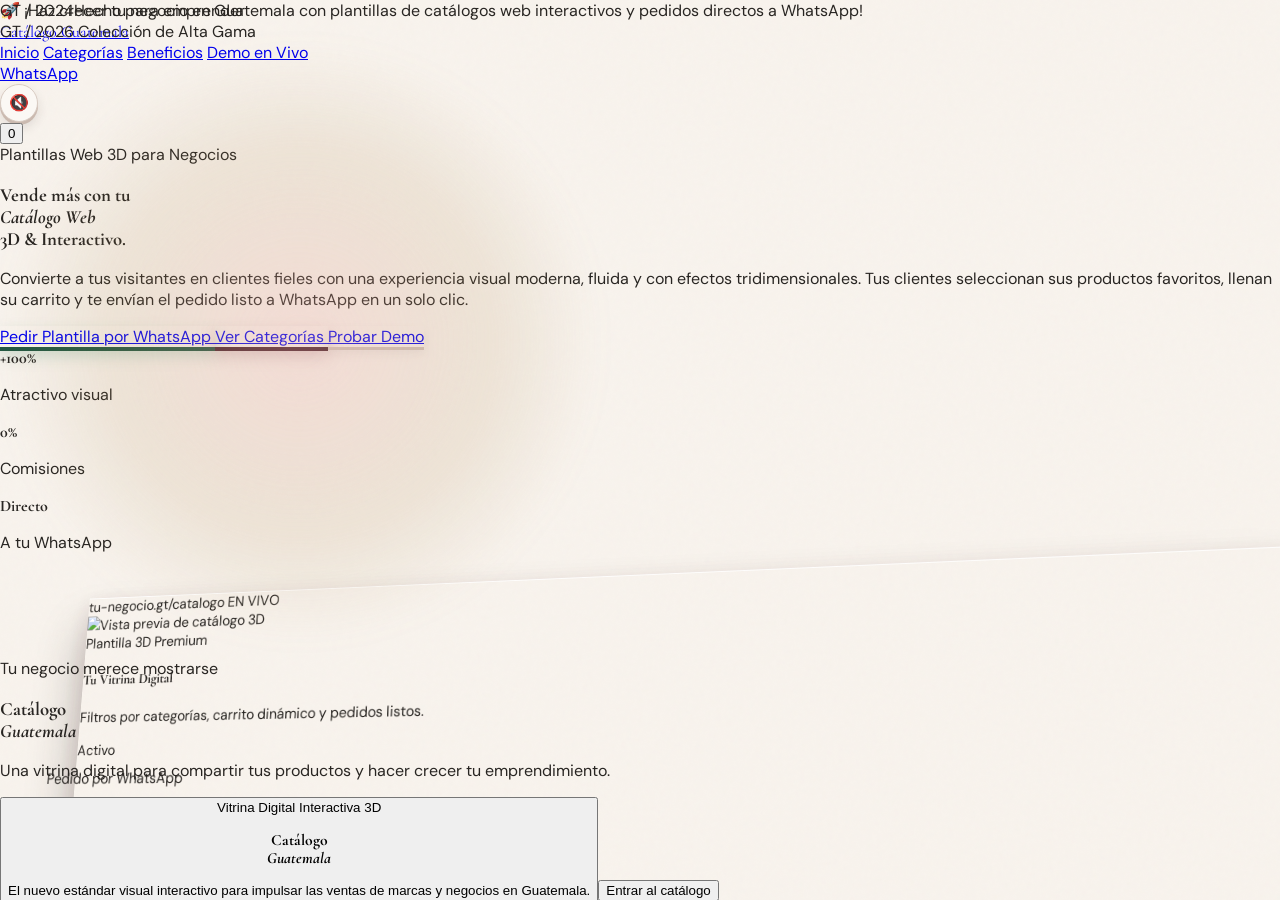
==== commit 089431cd: "cambios 2" ====
--- a/index.html/index.html
+++ b/index.html/index.html
@@ -38,6 +38,84 @@
     .product-image { max-height: 250px; }
     .product-image { transition: transform .5s ease; }
     .product-card:hover .product-image { transform: scale(1.045); }
+    #intro {
+      position: fixed;
+      inset: 0;
+      z-index: 60;
+      overflow: hidden;
+      touch-action: none;
+      overscroll-behavior: contain;
+      transition: opacity 0.85s cubic-bezier(0.16, 1, 0.3, 1), transform 0.85s cubic-bezier(0.16, 1, 0.3, 1), visibility 0.85s ease;
+    }
+    #intro.is-hidden {
+      opacity: 0;
+      transform: scale(1.05);
+      visibility: hidden;
+      pointer-events: none;
+    }
+    #scene { position: absolute; inset: 0; width: 100%; height: 100%; }
+    .intro-glow { width: min(55vw, 600px); aspect-ratio: 1; border-radius: 50%; background: radial-gradient(circle, rgba(232,166,156,.3), rgba(176,139,85,.15) 45%, transparent 70%); filter: blur(16px); }
+    #productGrid {
+      display: grid;
+      grid-template-columns: repeat(2, minmax(0, 1fr));
+      gap: 14px;
+      perspective: 1000px;
+    }
+    @media (min-width: 640px) {
+      #productGrid {
+        grid-template-columns: repeat(2, minmax(0, 1fr));
+        gap: 18px;
+      }
+    }
+    @media (min-width: 768px) {
+      #productGrid {
+        grid-template-columns: repeat(3, minmax(0, 1fr));
+        gap: 22px;
+      }
+    }
+    @media (min-width: 1024px) {
+      #productGrid {
+        grid-template-columns: repeat(4, minmax(0, 1fr));
+        gap: 24px;
+      }
+    }
+    .product-card {
+      display: flex;
+      flex-direction: column;
+      justify-content: space-between;
+      width: 100%;
+      min-width: 0;
+      border-radius: 16px;
+      background: #fbf8f4;
+      box-shadow: 0 10px 22px rgba(40, 37, 34, 0.08), 0 3px 6px rgba(0,0,0,0.04);
+      transform-style: preserve-3d;
+      transition: transform 0.35s cubic-bezier(0.165, 0.84, 0.44, 1), box-shadow 0.35s ease, border-color 0.35s ease;
+      border: 1px solid #ede4db;
+    }
+    .product-card:hover {
+      transform: translateY(-8px) rotateX(4deg) scale(1.02);
+      box-shadow: 0 20px 32px rgba(72, 49, 38, .16), 0 6px 12px rgba(0,0,0,.08);
+      border-color: #d1b8ad;
+    }
+    .product-image-container {
+      position: relative;
+      width: 100%;
+      aspect-ratio: 1 / 1;
+      overflow: hidden;
+      border-radius: 12px;
+      background: #ede3d8;
+    }
+    .product-image {
+      width: 100%;
+      height: 100%;
+      object-fit: cover !important;
+      object-position: center center !important;
+      display: block;
+      transition: transform 0.6s cubic-bezier(0.165, 0.84, 0.44, 1);
+    }
+    .product-card:hover .product-image {
+      transform: scale(1.08);
+    }
     .drawer { transform: translateX(100%); transition: transform .42s cubic-bezier(.22,1,.36,1); }
     .drawer.is-open { transform: translateX(0); }
     .overlay { opacity: 0; visibility: hidden; transition: opacity .35s ease, visibility .35s ease; }
@@ -46,6 +124,7 @@
     .toast.show { transform: translate(-50%, 0); opacity: 1; }
     .filter-button.active { background: #282522; color: #fff; border-color: #282522; }
     .no-scroll { overflow: hidden; }
+    body.no-scroll { overflow: hidden !important; touch-action: none; overscroll-behavior: none; }
     @media (max-width: 640px) { .intro-glow { width: 110vw; } }
   </style>
 </head>
@@ -53,9 +132,16 @@
   <section id="intro" class="fixed inset-0 z-[60] overflow-hidden bg-[#211b1a] text-[#f8f3ed]">
     <canvas id="scene" aria-hidden="true"></canvas>
     <div class="absolute inset-0 bg-[radial-gradient(circle_at_50%_45%,rgba(114,60,72,.24),transparent_42%)]"></div>
+  <section id="intro" class="fixed inset-0 z-[60] overflow-hidden bg-[#161212] text-[#f8f3ed] select-none">
+    <canvas id="scene" aria-hidden="true" class="absolute inset-0 h-full w-full pointer-events-none"></canvas>
+    <div class="pointer-events-none absolute inset-0 bg-[radial-gradient(circle_at_50%_40%,rgba(114,60,72,.35),transparent_60%)]"></div>
+    <div class="pointer-events-none absolute inset-0 bg-gradient-to-b from-[#161212]/60 via-transparent to-[#161212]/80"></div>
     <div class="relative z-10 flex min-h-screen flex-col items-center justify-between px-6 py-10 text-center">
       <div class="flex w-full items-center justify-between text-[10px] uppercase tracking-[.34em] text-[#d6b9a9]">
         <span>GT / 2024</span><span>Hecho para emprender</span>
+      <div class="flex w-full items-center justify-between text-[10px] uppercase tracking-[.38em] text-[#d6b9a9]">
+        <span class="flex items-center gap-1.5"><span class="h-1.5 w-1.5 rounded-full bg-[#b08b55] animate-ping"></span> GT / 2026</span>
+        <span>Colección de Alta Gama</span>
       </div>
       <div class="flex flex-col items-center">
         <div class="intro-glow absolute top-[19%] -z-10"></div>
@@ -63,10 +149,23 @@
         <h1 class="display text-7xl font-semibold leading-[.78] tracking-[-.04em] sm:text-9xl">Catálogo<br><em class="font-normal text-[#e8a69c]">Guatemala</em></h1>
         <p class="mt-8 max-w-xs text-sm leading-6 text-[#cdbeb6]">Una vitrina digital para compartir tus productos y hacer crecer tu emprendimiento.</p>
         <button id="exploreButton" type="button" class="touch-manipulation mt-9 inline-flex items-center gap-3 border border-[#f8f3ed] px-7 py-3.5 text-[11px] font-semibold uppercase tracking-[.2em] transition hover:bg-[#f8f3ed] hover:text-[#282522]">
+        <div class="mb-5 inline-flex items-center gap-2 rounded-full border border-[#e8a69c]/30 bg-white/5 px-4 py-1.5 text-[10px] uppercase tracking-[.3em] text-[#e8a69c] backdrop-blur-md">
+          <i data-lucide="sparkles" class="h-3 w-3 text-[#b08b55]"></i> Vitrina Digital Interactiva 3D
+        </div>
+        <h1 class="display text-7xl font-semibold leading-[.8] tracking-[-.04em] sm:text-9xl">Catálogo<br><em class="font-normal text-[#e8a69c]">Guatemala</em></h1>
+        <p class="mt-8 max-w-sm text-sm leading-6 text-[#cdbeb6] sm:text-base">
+          El nuevo estándar visual interactivo para impulsar las ventas de marcas y negocios en Guatemala.
+        </p>
+        <button id="exploreButton" type="button" class="touch-manipulation mt-9 inline-flex items-center gap-3 rounded-full border border-[#f8f3ed]/70 bg-[#f8f3ed]/10 px-8 py-4 text-xs font-bold uppercase tracking-[.22em] text-[#f8f3ed] backdrop-blur-md shadow-2xl transition hover:border-[#e8a69c] hover:bg-[#f8f3ed] hover:text-[#282522] hover:scale-105">
           Entrar al catálogo <i data-lucide="arrow-down-right" class="h-4 w-4"></i>
         </button>
       </div>
       <div class="flex w-full items-center justify-between text-[10px] uppercase tracking-[.25em] text-[#9f8b84]"><span>Scroll to discover</span><span>Est. 2024</span></div>
+      <div class="flex w-full items-center justify-between text-[10px] uppercase tracking-[.25em] text-[#9f8b84]">
+        <span>GT • Edición 2026</span>
+        <span class="hidden sm:inline-block tracking-[.3em] text-[#cdbeb6]">Toca el botón para ingresar</span>
+        <span>Experiencia 3D</span>
+      </div>
     </div>
   </section>
 
@@ -544,6 +643,7 @@
 
   <footer class="mx-auto flex max-w-7xl flex-col gap-4 px-5 py-8 text-[10px] uppercase tracking-[.2em] text-[#8e8179] sm:flex-row sm:items-center sm:justify-between sm:px-8">
     <span>Catálogo Guatemala © 2024</span>
+    <span>Catálogo Guatemala © 2026</span>
     <span class="flex items-center gap-2 font-semibold text-[#3a8c67]">
       <i data-lucide="message-circle" class="h-3.5 w-3.5"></i> WhatsApp: +502 4028-3552
     </span>
--- a/index.html/style.css
+++ b/index.html/style.css
@@ -225,3 +225,54 @@
   }
 }
 
+/* ========================================================
+   ENCUADRE PROFESIONAL Y UNIFORMIDAD DE FOTOS DE PRODUCTO
+   ======================================================== */
+.product-image-container {
+  position: relative;
+  width: 100%;
+  aspect-ratio: 1 / 1;
+  overflow: hidden;
+  border-radius: 14px;
+  background-color: #f1e9e2;
+}
+
+.product-image {
+  width: 100% !important;
+  height: 100% !important;
+  object-fit: cover !important;
+  object-position: center center !important;
+  display: block;
+  transition: transform 0.6s cubic-bezier(0.165, 0.84, 0.44, 1);
+}
+
+.product-card:hover .product-image {
+  transform: scale(1.08);
+}
+
+/* ========================================================
+   PANTALLA DE BIENVENIDA DE LUJO (INTRO 3D)
+   ======================================================== */
+#intro {
+  position: fixed;
+  inset: 0;
+  z-index: 60;
+  overflow: hidden;
+  touch-action: none;
+  overscroll-behavior: contain;
+  transition: opacity 0.9s cubic-bezier(0.16, 1, 0.3, 1), transform 0.9s cubic-bezier(0.16, 1, 0.3, 1), visibility 0.9s ease;
+}
+
+#intro.is-hidden {
+  opacity: 0;
+  transform: scale(1.06);
+  visibility: hidden;
+  pointer-events: none;
+}
+
+body.no-scroll {
+  overflow: hidden !important;
+  touch-action: none;
+  overscroll-behavior: none;
+}
+
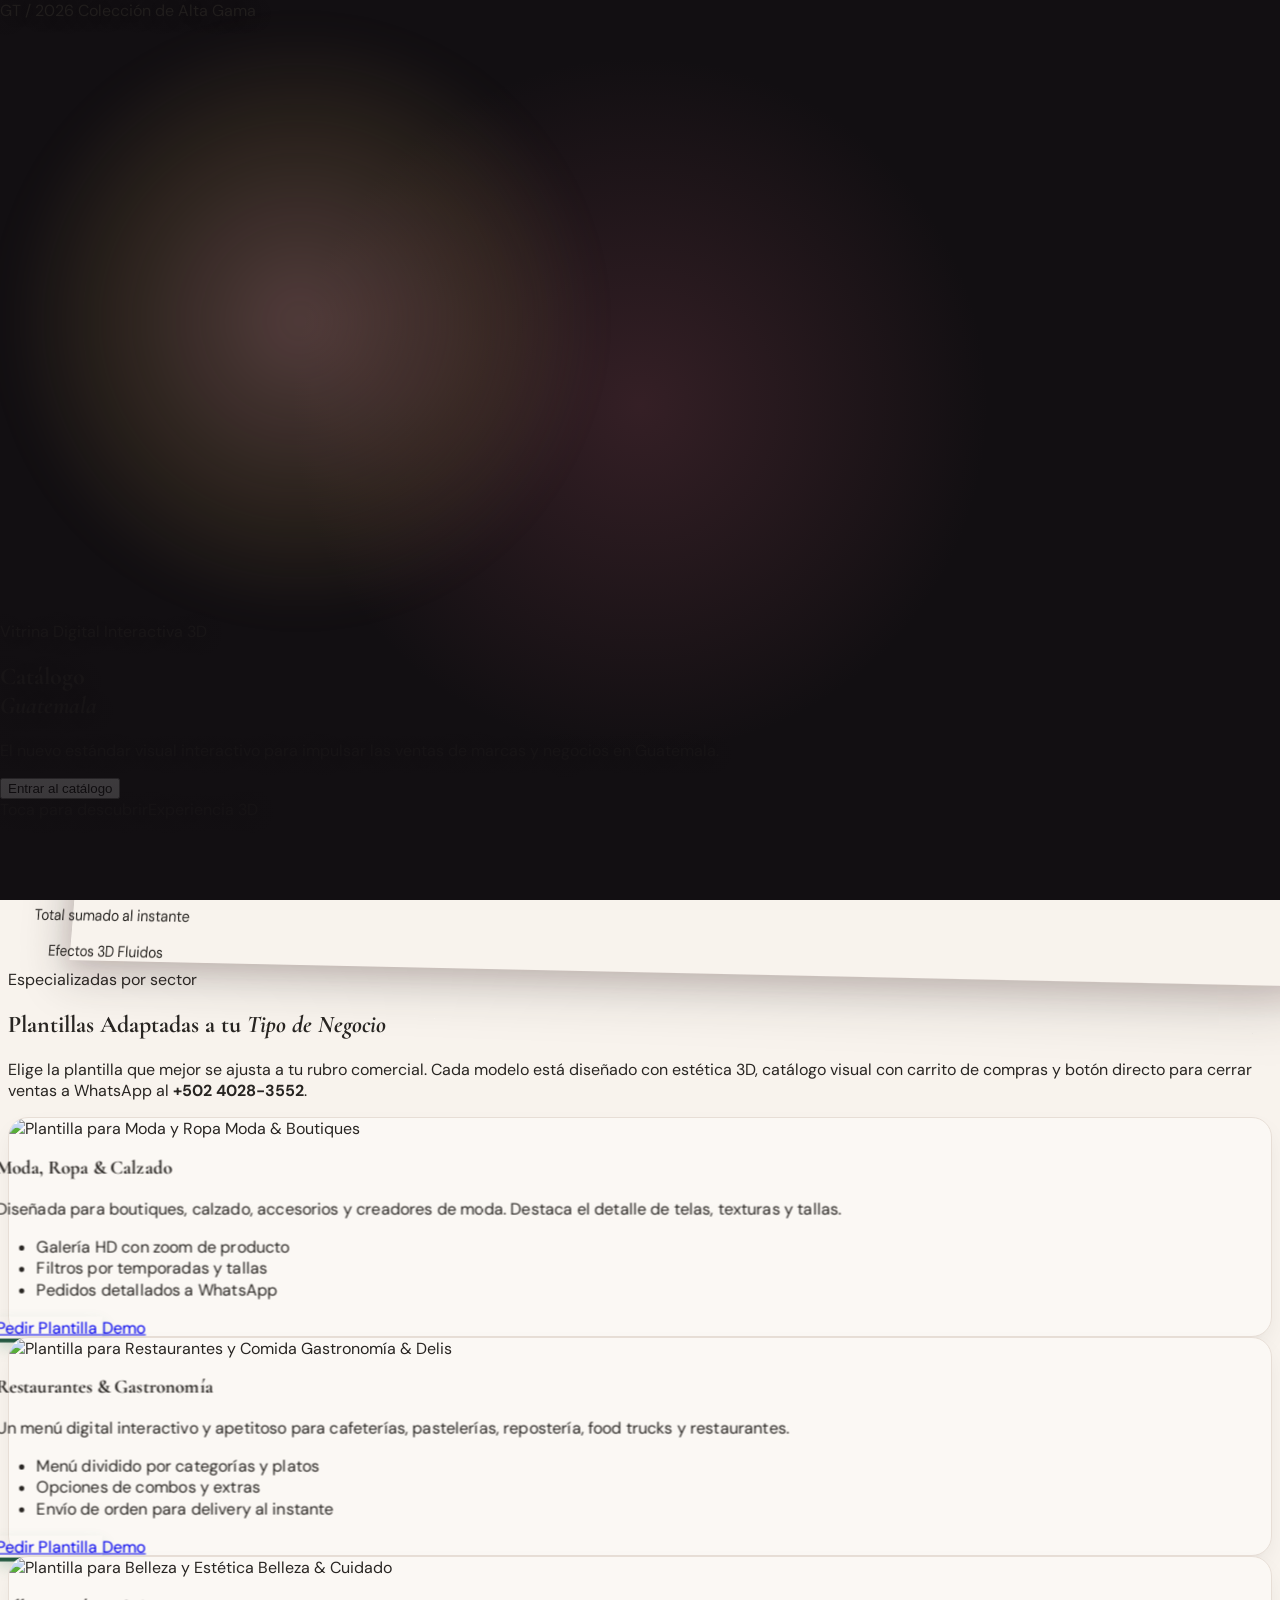
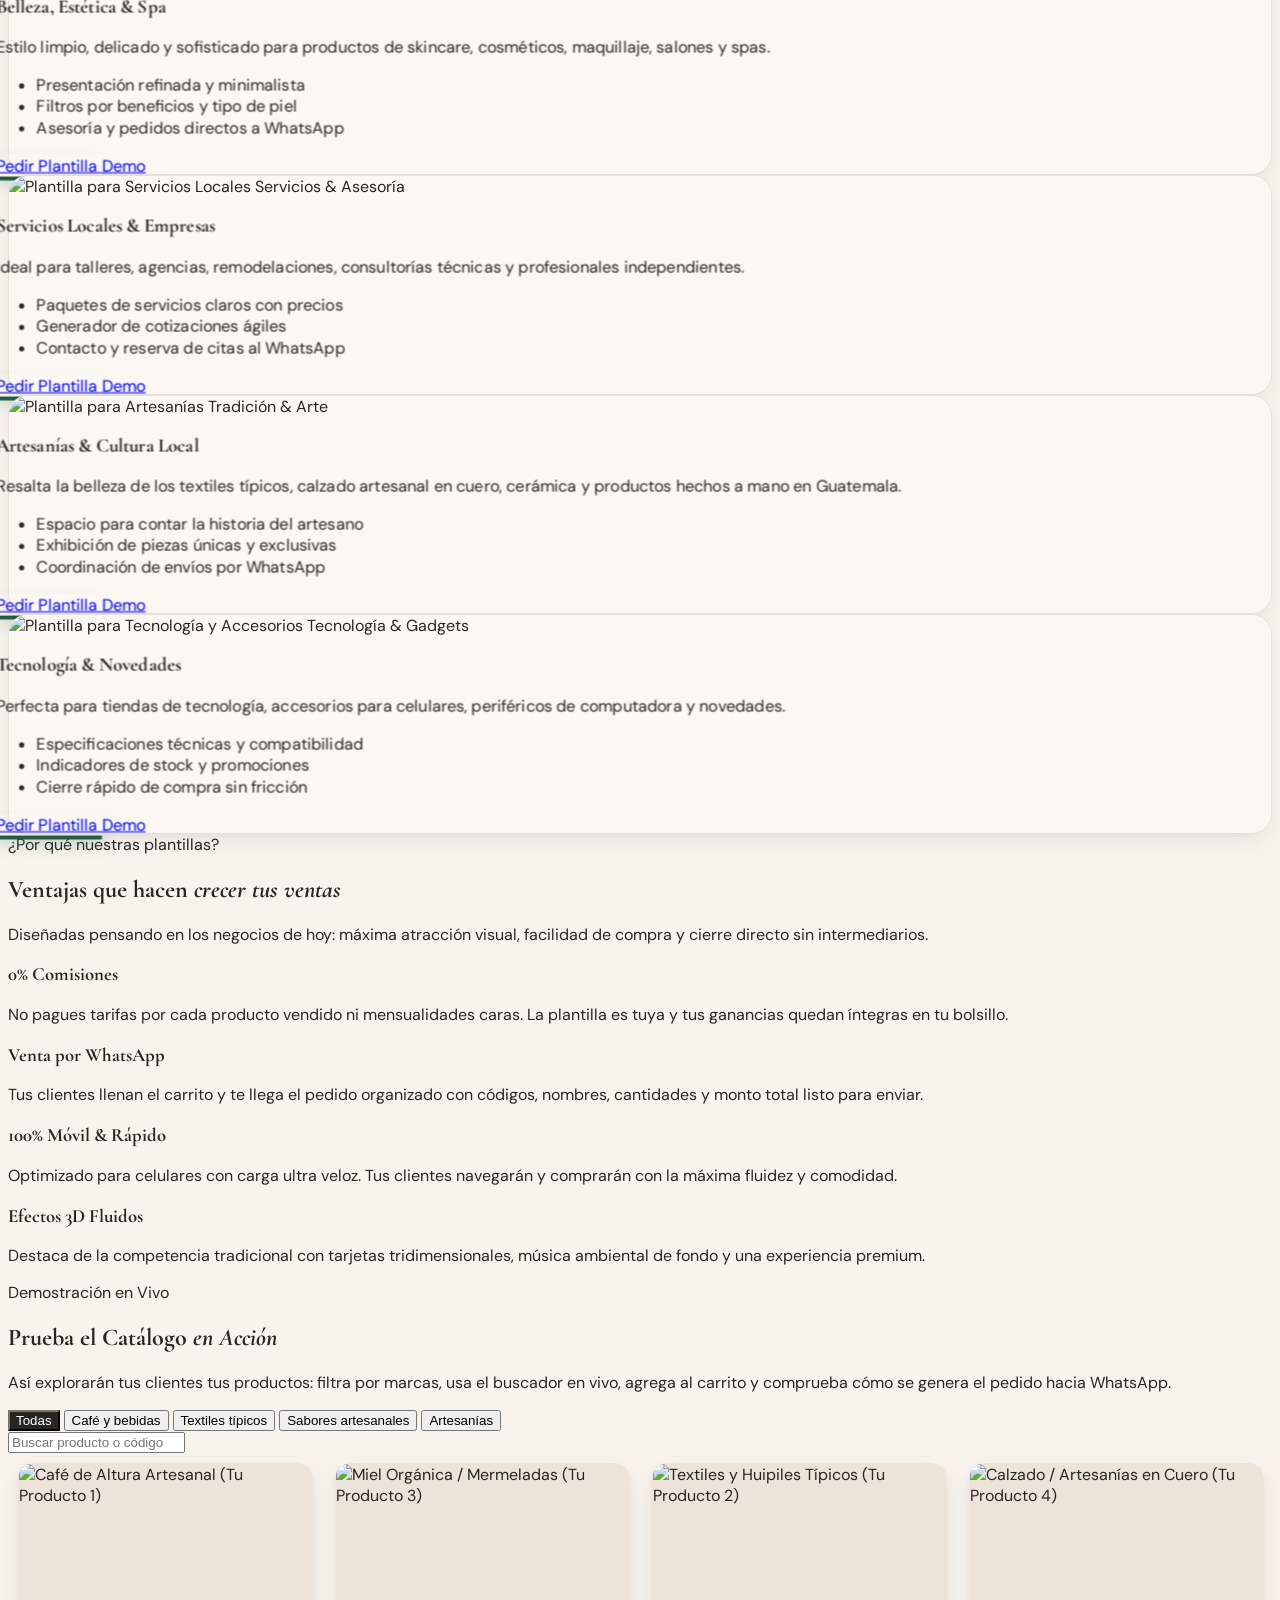
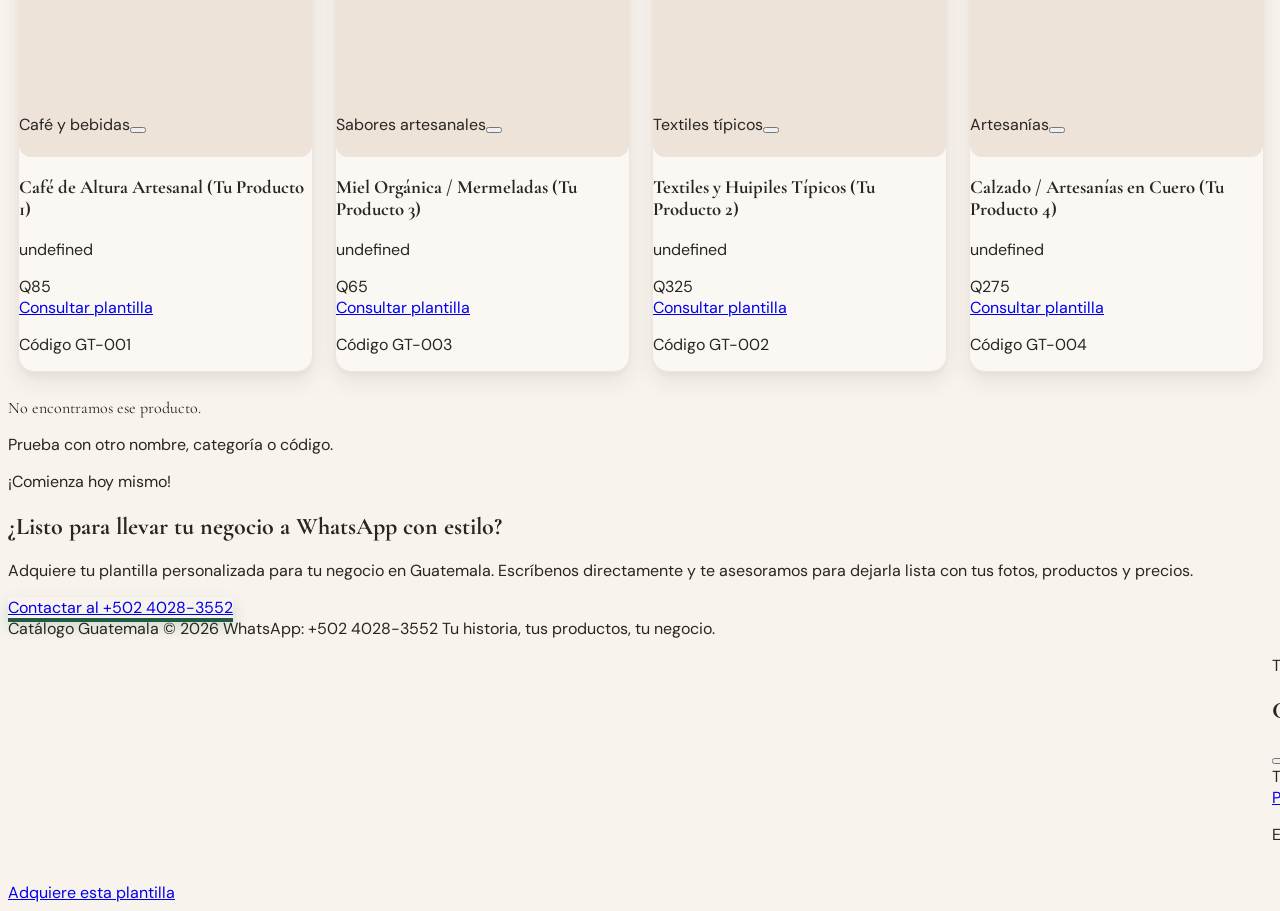
==== commit 1f23987d: "actualizacion" ====
--- a/index.html/index.html
+++ b/index.html/index.html
@@ -129,43 +129,26 @@
   </style>
 </head>
 <body class="grain">
-  <section id="intro" class="fixed inset-0 z-[60] overflow-hidden bg-[#211b1a] text-[#f8f3ed]">
+  <section id="intro" class="intro fixed inset-0 z-[60] overflow-hidden text-[#f8f3ed] select-none" aria-label="Pantalla de bienvenida">
     <canvas id="scene" aria-hidden="true"></canvas>
-    <div class="absolute inset-0 bg-[radial-gradient(circle_at_50%_45%,rgba(114,60,72,.24),transparent_42%)]"></div>
-  <section id="intro" class="fixed inset-0 z-[60] overflow-hidden bg-[#161212] text-[#f8f3ed] select-none">
-    <canvas id="scene" aria-hidden="true" class="absolute inset-0 h-full w-full pointer-events-none"></canvas>
-    <div class="pointer-events-none absolute inset-0 bg-[radial-gradient(circle_at_50%_40%,rgba(114,60,72,.35),transparent_60%)]"></div>
-    <div class="pointer-events-none absolute inset-0 bg-gradient-to-b from-[#161212]/60 via-transparent to-[#161212]/80"></div>
-    <div class="relative z-10 flex min-h-screen flex-col items-center justify-between px-6 py-10 text-center">
-      <div class="flex w-full items-center justify-between text-[10px] uppercase tracking-[.34em] text-[#d6b9a9]">
-        <span>GT / 2024</span><span>Hecho para emprender</span>
+    <div class="intro__wash" aria-hidden="true"></div>
+    <div class="intro__content relative z-10 flex min-h-screen flex-col items-center justify-between px-6 py-9 text-center sm:px-10 sm:py-12">
       <div class="flex w-full items-center justify-between text-[10px] uppercase tracking-[.38em] text-[#d6b9a9]">
-        <span class="flex items-center gap-1.5"><span class="h-1.5 w-1.5 rounded-full bg-[#b08b55] animate-ping"></span> GT / 2026</span>
+        <span class="flex items-center gap-2"><span class="intro__status-dot"></span> GT / 2026</span>
         <span>Colección de Alta Gama</span>
       </div>
       <div class="flex flex-col items-center">
-        <div class="intro-glow absolute top-[19%] -z-10"></div>
-        <p class="mb-4 text-[10px] uppercase tracking-[.42em] text-[#d6b9a9]">Tu negocio merece mostrarse</p>
-        <h1 class="display text-7xl font-semibold leading-[.78] tracking-[-.04em] sm:text-9xl">Catálogo<br><em class="font-normal text-[#e8a69c]">Guatemala</em></h1>
-        <p class="mt-8 max-w-xs text-sm leading-6 text-[#cdbeb6]">Una vitrina digital para compartir tus productos y hacer crecer tu emprendimiento.</p>
-        <button id="exploreButton" type="button" class="touch-manipulation mt-9 inline-flex items-center gap-3 border border-[#f8f3ed] px-7 py-3.5 text-[11px] font-semibold uppercase tracking-[.2em] transition hover:bg-[#f8f3ed] hover:text-[#282522]">
+        <div class="intro-glow absolute top-[18%] -z-10"></div>
         <div class="mb-5 inline-flex items-center gap-2 rounded-full border border-[#e8a69c]/30 bg-white/5 px-4 py-1.5 text-[10px] uppercase tracking-[.3em] text-[#e8a69c] backdrop-blur-md">
           <i data-lucide="sparkles" class="h-3 w-3 text-[#b08b55]"></i> Vitrina Digital Interactiva 3D
         </div>
         <h1 class="display text-7xl font-semibold leading-[.8] tracking-[-.04em] sm:text-9xl">Catálogo<br><em class="font-normal text-[#e8a69c]">Guatemala</em></h1>
-        <p class="mt-8 max-w-sm text-sm leading-6 text-[#cdbeb6] sm:text-base">
-          El nuevo estándar visual interactivo para impulsar las ventas de marcas y negocios en Guatemala.
-        </p>
-        <button id="exploreButton" type="button" class="touch-manipulation mt-9 inline-flex items-center gap-3 rounded-full border border-[#f8f3ed]/70 bg-[#f8f3ed]/10 px-8 py-4 text-xs font-bold uppercase tracking-[.22em] text-[#f8f3ed] backdrop-blur-md shadow-2xl transition hover:border-[#e8a69c] hover:bg-[#f8f3ed] hover:text-[#282522] hover:scale-105">
+        <p class="mt-8 max-w-sm text-sm leading-6 text-[#cdbeb6] sm:text-base">El nuevo estándar visual interactivo para impulsar las ventas de marcas y negocios en Guatemala.</p>
+        <button id="exploreButton" type="button" class="intro__button touch-manipulation mt-9 inline-flex items-center gap-3 rounded-full border border-[#f8f3ed]/70 bg-[#f8f3ed]/10 px-8 py-4 text-xs font-bold uppercase tracking-[.22em] text-[#f8f3ed] backdrop-blur-md shadow-2xl">
           Entrar al catálogo <i data-lucide="arrow-down-right" class="h-4 w-4"></i>
         </button>
       </div>
-      <div class="flex w-full items-center justify-between text-[10px] uppercase tracking-[.25em] text-[#9f8b84]"><span>Scroll to discover</span><span>Est. 2024</span></div>
-      <div class="flex w-full items-center justify-between text-[10px] uppercase tracking-[.25em] text-[#9f8b84]">
-        <span>GT • Edición 2026</span>
-        <span class="hidden sm:inline-block tracking-[.3em] text-[#cdbeb6]">Toca el botón para ingresar</span>
-        <span>Experiencia 3D</span>
-      </div>
+      <div class="flex w-full items-center justify-between text-[10px] uppercase tracking-[.25em] text-[#9f8b84]"><span>Toca para descubrir</span><span>Experiencia 3D</span></div>
     </div>
   </section>
 
@@ -642,7 +625,6 @@
   </main>
 
   <footer class="mx-auto flex max-w-7xl flex-col gap-4 px-5 py-8 text-[10px] uppercase tracking-[.2em] text-[#8e8179] sm:flex-row sm:items-center sm:justify-between sm:px-8">
-    <span>Catálogo Guatemala © 2024</span>
     <span>Catálogo Guatemala © 2026</span>
     <span class="flex items-center gap-2 font-semibold text-[#3a8c67]">
       <i data-lucide="message-circle" class="h-3.5 w-3.5"></i> WhatsApp: +502 4028-3552
--- a/index.html/style.css
+++ b/index.html/style.css
@@ -249,6 +249,13 @@
 .product-card:hover .product-image {
   transform: scale(1.08);
 }
+    .intro { background: #120f12; }
+    .intro__wash { position: absolute; inset: 0; pointer-events: none; background: radial-gradient(circle at 50% 45%, rgba(114,60,72,.36), transparent 43%), linear-gradient(180deg, rgba(18,15,18,.35), rgba(18,15,18,.88)); }
+    .intro__content { text-shadow: 0 2px 24px rgba(0,0,0,.28); }
+    .intro__status-dot { width: 6px; height: 6px; border-radius: 50%; background: #d4af37; box-shadow: 0 0 18px #d4af37; animation: intro-pulse 2s ease-in-out infinite; }
+    .intro__button { transition: transform .3s ease, background-color .3s ease, border-color .3s ease, box-shadow .3s ease; }
+    .intro__button:hover, .intro__button:focus-visible { transform: translateY(-4px) scale(1.03); border-color: #e8a69c; background: #f8f3ed; color: #282522; box-shadow: 0 18px 45px rgba(232,166,156,.22); }
+    @keyframes intro-pulse { 0%, 100% { opacity: .55; transform: scale(.8); } 50% { opacity: 1; transform: scale(1.2); } }
 
 /* ========================================================
    PANTALLA DE BIENVENIDA DE LUJO (INTRO 3D)
